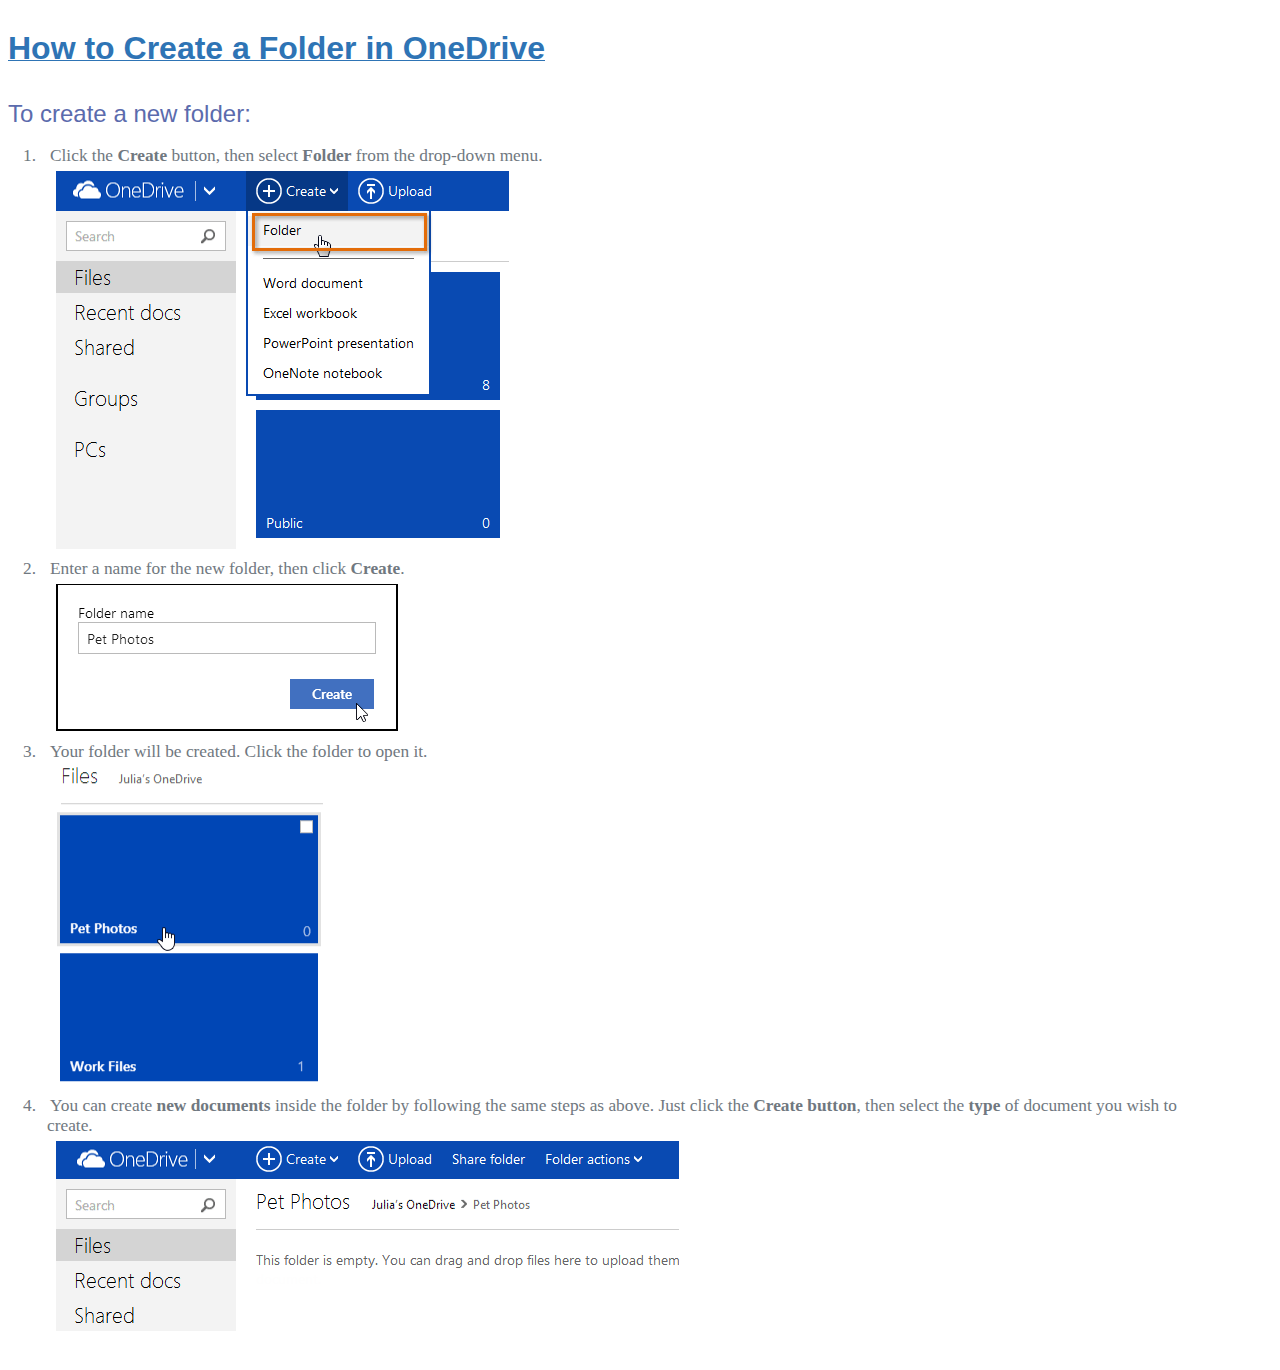
==== MS_Word/create_folder_onedrive.htm @ 48b25e44 "Added instructions and reorganized files" ====
<html xmlns:v="urn:schemas-microsoft-com:vml"
xmlns:o="urn:schemas-microsoft-com:office:office"
xmlns:w="urn:schemas-microsoft-com:office:word"
xmlns:m="http://schemas.microsoft.com/office/2004/12/omml"
xmlns="http://www.w3.org/TR/REC-html40">

<head>
<meta http-equiv=Content-Type content="text/html; charset=windows-1252">
<meta name=ProgId content=Word.Document>
<meta name=Generator content="Microsoft Word 15">
<meta name=Originator content="Microsoft Word 15">
<link rel=File-List href="create_folder_onedrive_files/filelist.xml">
<link rel=Edit-Time-Data href="create_folder_onedrive_files/editdata.mso">
<!--[if !mso]>
<style>
v\:* {behavior:url(#default#VML);}
o\:* {behavior:url(#default#VML);}
w\:* {behavior:url(#default#VML);}
.shape {behavior:url(#default#VML);}
</style>
<![endif]--><!--[if gte mso 9]><xml>
 <o:DocumentProperties>
  <o:Author>MURRAY, EDWARD</o:Author>
  <o:Template>Normal</o:Template>
  <o:LastAuthor>MURRAY, EDWARD</o:LastAuthor>
  <o:Revision>2</o:Revision>
  <o:TotalTime>2</o:TotalTime>
  <o:Created>2016-10-11T13:17:00Z</o:Created>
  <o:LastSaved>2016-10-11T13:17:00Z</o:LastSaved>
  <o:Pages>2</o:Pages>
  <o:Words>61</o:Words>
  <o:Characters>354</o:Characters>
  <o:Lines>2</o:Lines>
  <o:Paragraphs>1</o:Paragraphs>
  <o:CharactersWithSpaces>414</o:CharactersWithSpaces>
  <o:Version>16.00</o:Version>
 </o:DocumentProperties>
 <o:OfficeDocumentSettings>
  <o:AllowPNG/>
 </o:OfficeDocumentSettings>
</xml><![endif]-->
<link rel=themeData href="create_folder_onedrive_files/themedata.thmx">
<link rel=colorSchemeMapping
href="create_folder_onedrive_files/colorschememapping.xml">
<!--[if gte mso 9]><xml>
 <w:WordDocument>
  <w:View>Print</w:View>
  <w:SpellingState>Clean</w:SpellingState>
  <w:GrammarState>Clean</w:GrammarState>
  <w:TrackMoves>false</w:TrackMoves>
  <w:TrackFormatting/>
  <w:PunctuationKerning/>
  <w:ValidateAgainstSchemas/>
  <w:SaveIfXMLInvalid>false</w:SaveIfXMLInvalid>
  <w:IgnoreMixedContent>false</w:IgnoreMixedContent>
  <w:AlwaysShowPlaceholderText>false</w:AlwaysShowPlaceholderText>
  <w:DoNotPromoteQF/>
  <w:LidThemeOther>EN-US</w:LidThemeOther>
  <w:LidThemeAsian>X-NONE</w:LidThemeAsian>
  <w:LidThemeComplexScript>X-NONE</w:LidThemeComplexScript>
  <w:Compatibility>
   <w:BreakWrappedTables/>
   <w:SnapToGridInCell/>
   <w:WrapTextWithPunct/>
   <w:UseAsianBreakRules/>
   <w:DontGrowAutofit/>
   <w:SplitPgBreakAndParaMark/>
   <w:EnableOpenTypeKerning/>
   <w:DontFlipMirrorIndents/>
   <w:OverrideTableStyleHps/>
  </w:Compatibility>
  <w:BrowserLevel>MicrosoftInternetExplorer4</w:BrowserLevel>
  <m:mathPr>
   <m:mathFont m:val="Cambria Math"/>
   <m:brkBin m:val="before"/>
   <m:brkBinSub m:val="&#45;-"/>
   <m:smallFrac m:val="off"/>
   <m:dispDef/>
   <m:lMargin m:val="0"/>
   <m:rMargin m:val="0"/>
   <m:defJc m:val="centerGroup"/>
   <m:wrapIndent m:val="1440"/>
   <m:intLim m:val="subSup"/>
   <m:naryLim m:val="undOvr"/>
  </m:mathPr></w:WordDocument>
</xml><![endif]--><!--[if gte mso 9]><xml>
 <w:LatentStyles DefLockedState="false" DefUnhideWhenUsed="false"
  DefSemiHidden="false" DefQFormat="false" DefPriority="99"
  LatentStyleCount="373">
  <w:LsdException Locked="false" Priority="0" QFormat="true" Name="Normal"/>
  <w:LsdException Locked="false" Priority="9" QFormat="true" Name="heading 1"/>
  <w:LsdException Locked="false" Priority="9" SemiHidden="true"
   UnhideWhenUsed="true" QFormat="true" Name="heading 2"/>
  <w:LsdException Locked="false" Priority="9" SemiHidden="true"
   UnhideWhenUsed="true" QFormat="true" Name="heading 3"/>
  <w:LsdException Locked="false" Priority="9" SemiHidden="true"
   UnhideWhenUsed="true" QFormat="true" Name="heading 4"/>
  <w:LsdException Locked="false" Priority="9" SemiHidden="true"
   UnhideWhenUsed="true" QFormat="true" Name="heading 5"/>
  <w:LsdException Locked="false" Priority="9" SemiHidden="true"
   UnhideWhenUsed="true" QFormat="true" Name="heading 6"/>
  <w:LsdException Locked="false" Priority="9" SemiHidden="true"
   UnhideWhenUsed="true" QFormat="true" Name="heading 7"/>
  <w:LsdException Locked="false" Priority="9" SemiHidden="true"
   UnhideWhenUsed="true" QFormat="true" Name="heading 8"/>
  <w:LsdException Locked="false" Priority="9" SemiHidden="true"
   UnhideWhenUsed="true" QFormat="true" Name="heading 9"/>
  <w:LsdException Locked="false" SemiHidden="true" UnhideWhenUsed="true"
   Name="index 1"/>
  <w:LsdException Locked="false" SemiHidden="true" UnhideWhenUsed="true"
   Name="index 2"/>
  <w:LsdException Locked="false" SemiHidden="true" UnhideWhenUsed="true"
   Name="index 3"/>
  <w:LsdException Locked="false" SemiHidden="true" UnhideWhenUsed="true"
   Name="index 4"/>
  <w:LsdException Locked="false" SemiHidden="true" UnhideWhenUsed="true"
   Name="index 5"/>
  <w:LsdException Locked="false" SemiHidden="true" UnhideWhenUsed="true"
   Name="index 6"/>
  <w:LsdException Locked="false" SemiHidden="true" UnhideWhenUsed="true"
   Name="index 7"/>
  <w:LsdException Locked="false" SemiHidden="true" UnhideWhenUsed="true"
   Name="index 8"/>
  <w:LsdException Locked="false" SemiHidden="true" UnhideWhenUsed="true"
   Name="index 9"/>
  <w:LsdException Locked="false" Priority="39" SemiHidden="true"
   UnhideWhenUsed="true" Name="toc 1"/>
  <w:LsdException Locked="false" Priority="39" SemiHidden="true"
   UnhideWhenUsed="true" Name="toc 2"/>
  <w:LsdException Locked="false" Priority="39" SemiHidden="true"
   UnhideWhenUsed="true" Name="toc 3"/>
  <w:LsdException Locked="false" Priority="39" SemiHidden="true"
   UnhideWhenUsed="true" Name="toc 4"/>
  <w:LsdException Locked="false" Priority="39" SemiHidden="true"
   UnhideWhenUsed="true" Name="toc 5"/>
  <w:LsdException Locked="false" Priority="39" SemiHidden="true"
   UnhideWhenUsed="true" Name="toc 6"/>
  <w:LsdException Locked="false" Priority="39" SemiHidden="true"
   UnhideWhenUsed="true" Name="toc 7"/>
  <w:LsdException Locked="false" Priority="39" SemiHidden="true"
   UnhideWhenUsed="true" Name="toc 8"/>
  <w:LsdException Locked="false" Priority="39" SemiHidden="true"
   UnhideWhenUsed="true" Name="toc 9"/>
  <w:LsdException Locked="false" SemiHidden="true" UnhideWhenUsed="true"
   Name="Normal Indent"/>
  <w:LsdException Locked="false" SemiHidden="true" UnhideWhenUsed="true"
   Name="footnote text"/>
  <w:LsdException Locked="false" SemiHidden="true" UnhideWhenUsed="true"
   Name="annotation text"/>
  <w:LsdException Locked="false" SemiHidden="true" UnhideWhenUsed="true"
   Name="header"/>
  <w:LsdException Locked="false" SemiHidden="true" UnhideWhenUsed="true"
   Name="footer"/>
  <w:LsdException Locked="false" SemiHidden="true" UnhideWhenUsed="true"
   Name="index heading"/>
  <w:LsdException Locked="false" Priority="35" SemiHidden="true"
   UnhideWhenUsed="true" QFormat="true" Name="caption"/>
  <w:LsdException Locked="false" SemiHidden="true" UnhideWhenUsed="true"
   Name="table of figures"/>
  <w:LsdException Locked="false" SemiHidden="true" UnhideWhenUsed="true"
   Name="envelope address"/>
  <w:LsdException Locked="false" SemiHidden="true" UnhideWhenUsed="true"
   Name="envelope return"/>
  <w:LsdException Locked="false" SemiHidden="true" UnhideWhenUsed="true"
   Name="footnote reference"/>
  <w:LsdException Locked="false" SemiHidden="true" UnhideWhenUsed="true"
   Name="annotation reference"/>
  <w:LsdException Locked="false" SemiHidden="true" UnhideWhenUsed="true"
   Name="line number"/>
  <w:LsdException Locked="false" SemiHidden="true" UnhideWhenUsed="true"
   Name="page number"/>
  <w:LsdException Locked="false" SemiHidden="true" UnhideWhenUsed="true"
   Name="endnote reference"/>
  <w:LsdException Locked="false" SemiHidden="true" UnhideWhenUsed="true"
   Name="endnote text"/>
  <w:LsdException Locked="false" SemiHidden="true" UnhideWhenUsed="true"
   Name="table of authorities"/>
  <w:LsdException Locked="false" SemiHidden="true" UnhideWhenUsed="true"
   Name="macro"/>
  <w:LsdException Locked="false" SemiHidden="true" UnhideWhenUsed="true"
   Name="toa heading"/>
  <w:LsdException Locked="false" SemiHidden="true" UnhideWhenUsed="true"
   Name="List"/>
  <w:LsdException Locked="false" SemiHidden="true" UnhideWhenUsed="true"
   Name="List Bullet"/>
  <w:LsdException Locked="false" SemiHidden="true" UnhideWhenUsed="true"
   Name="List Number"/>
  <w:LsdException Locked="false" SemiHidden="true" UnhideWhenUsed="true"
   Name="List 2"/>
  <w:LsdException Locked="false" SemiHidden="true" UnhideWhenUsed="true"
   Name="List 3"/>
  <w:LsdException Locked="false" SemiHidden="true" UnhideWhenUsed="true"
   Name="List 4"/>
  <w:LsdException Locked="false" SemiHidden="true" UnhideWhenUsed="true"
   Name="List 5"/>
  <w:LsdException Locked="false" SemiHidden="true" UnhideWhenUsed="true"
   Name="List Bullet 2"/>
  <w:LsdException Locked="false" SemiHidden="true" UnhideWhenUsed="true"
   Name="List Bullet 3"/>
  <w:LsdException Locked="false" SemiHidden="true" UnhideWhenUsed="true"
   Name="List Bullet 4"/>
  <w:LsdException Locked="false" SemiHidden="true" UnhideWhenUsed="true"
   Name="List Bullet 5"/>
  <w:LsdException Locked="false" SemiHidden="true" UnhideWhenUsed="true"
   Name="List Number 2"/>
  <w:LsdException Locked="false" SemiHidden="true" UnhideWhenUsed="true"
   Name="List Number 3"/>
  <w:LsdException Locked="false" SemiHidden="true" UnhideWhenUsed="true"
   Name="List Number 4"/>
  <w:LsdException Locked="false" SemiHidden="true" UnhideWhenUsed="true"
   Name="List Number 5"/>
  <w:LsdException Locked="false" Priority="10" QFormat="true" Name="Title"/>
  <w:LsdException Locked="false" SemiHidden="true" UnhideWhenUsed="true"
   Name="Closing"/>
  <w:LsdException Locked="false" SemiHidden="true" UnhideWhenUsed="true"
   Name="Signature"/>
  <w:LsdException Locked="false" Priority="1" SemiHidden="true"
   UnhideWhenUsed="true" Name="Default Paragraph Font"/>
  <w:LsdException Locked="false" SemiHidden="true" UnhideWhenUsed="true"
   Name="Body Text"/>
  <w:LsdException Locked="false" SemiHidden="true" UnhideWhenUsed="true"
   Name="Body Text Indent"/>
  <w:LsdException Locked="false" SemiHidden="true" UnhideWhenUsed="true"
   Name="List Continue"/>
  <w:LsdException Locked="false" SemiHidden="true" UnhideWhenUsed="true"
   Name="List Continue 2"/>
  <w:LsdException Locked="false" SemiHidden="true" UnhideWhenUsed="true"
   Name="List Continue 3"/>
  <w:LsdException Locked="false" SemiHidden="true" UnhideWhenUsed="true"
   Name="List Continue 4"/>
  <w:LsdException Locked="false" SemiHidden="true" UnhideWhenUsed="true"
   Name="List Continue 5"/>
  <w:LsdException Locked="false" SemiHidden="true" UnhideWhenUsed="true"
   Name="Message Header"/>
  <w:LsdException Locked="false" Priority="11" QFormat="true" Name="Subtitle"/>
  <w:LsdException Locked="false" SemiHidden="true" UnhideWhenUsed="true"
   Name="Salutation"/>
  <w:LsdException Locked="false" SemiHidden="true" UnhideWhenUsed="true"
   Name="Date"/>
  <w:LsdException Locked="false" SemiHidden="true" UnhideWhenUsed="true"
   Name="Body Text First Indent"/>
  <w:LsdException Locked="false" SemiHidden="true" UnhideWhenUsed="true"
   Name="Body Text First Indent 2"/>
  <w:LsdException Locked="false" SemiHidden="true" UnhideWhenUsed="true"
   Name="Note Heading"/>
  <w:LsdException Locked="false" SemiHidden="true" UnhideWhenUsed="true"
   Name="Body Text 2"/>
  <w:LsdException Locked="false" SemiHidden="true" UnhideWhenUsed="true"
   Name="Body Text 3"/>
  <w:LsdException Locked="false" SemiHidden="true" UnhideWhenUsed="true"
   Name="Body Text Indent 2"/>
  <w:LsdException Locked="false" SemiHidden="true" UnhideWhenUsed="true"
   Name="Body Text Indent 3"/>
  <w:LsdException Locked="false" SemiHidden="true" UnhideWhenUsed="true"
   Name="Block Text"/>
  <w:LsdException Locked="false" SemiHidden="true" UnhideWhenUsed="true"
   Name="Hyperlink"/>
  <w:LsdException Locked="false" SemiHidden="true" UnhideWhenUsed="true"
   Name="FollowedHyperlink"/>
  <w:LsdException Locked="false" Priority="22" QFormat="true" Name="Strong"/>
  <w:LsdException Locked="false" Priority="20" QFormat="true" Name="Emphasis"/>
  <w:LsdException Locked="false" SemiHidden="true" UnhideWhenUsed="true"
   Name="Document Map"/>
  <w:LsdException Locked="false" SemiHidden="true" UnhideWhenUsed="true"
   Name="Plain Text"/>
  <w:LsdException Locked="false" SemiHidden="true" UnhideWhenUsed="true"
   Name="E-mail Signature"/>
  <w:LsdException Locked="false" SemiHidden="true" UnhideWhenUsed="true"
   Name="HTML Top of Form"/>
  <w:LsdException Locked="false" SemiHidden="true" UnhideWhenUsed="true"
   Name="HTML Bottom of Form"/>
  <w:LsdException Locked="false" SemiHidden="true" UnhideWhenUsed="true"
   Name="Normal (Web)"/>
  <w:LsdException Locked="false" SemiHidden="true" UnhideWhenUsed="true"
   Name="HTML Acronym"/>
  <w:LsdException Locked="false" SemiHidden="true" UnhideWhenUsed="true"
   Name="HTML Address"/>
  <w:LsdException Locked="false" SemiHidden="true" UnhideWhenUsed="true"
   Name="HTML Cite"/>
  <w:LsdException Locked="false" SemiHidden="true" UnhideWhenUsed="true"
   Name="HTML Code"/>
  <w:LsdException Locked="false" SemiHidden="true" UnhideWhenUsed="true"
   Name="HTML Definition"/>
  <w:LsdException Locked="false" SemiHidden="true" UnhideWhenUsed="true"
   Name="HTML Keyboard"/>
  <w:LsdException Locked="false" SemiHidden="true" UnhideWhenUsed="true"
   Name="HTML Preformatted"/>
  <w:LsdException Locked="false" SemiHidden="true" UnhideWhenUsed="true"
   Name="HTML Sample"/>
  <w:LsdException Locked="false" SemiHidden="true" UnhideWhenUsed="true"
   Name="HTML Typewriter"/>
  <w:LsdException Locked="false" SemiHidden="true" UnhideWhenUsed="true"
   Name="HTML Variable"/>
  <w:LsdException Locked="false" SemiHidden="true" UnhideWhenUsed="true"
   Name="Normal Table"/>
  <w:LsdException Locked="false" SemiHidden="true" UnhideWhenUsed="true"
   Name="annotation subject"/>
  <w:LsdException Locked="false" SemiHidden="true" UnhideWhenUsed="true"
   Name="No List"/>
  <w:LsdException Locked="false" SemiHidden="true" UnhideWhenUsed="true"
   Name="Outline List 1"/>
  <w:LsdException Locked="false" SemiHidden="true" UnhideWhenUsed="true"
   Name="Outline List 2"/>
  <w:LsdException Locked="false" SemiHidden="true" UnhideWhenUsed="true"
   Name="Outline List 3"/>
  <w:LsdException Locked="false" SemiHidden="true" UnhideWhenUsed="true"
   Name="Table Simple 1"/>
  <w:LsdException Locked="false" SemiHidden="true" UnhideWhenUsed="true"
   Name="Table Simple 2"/>
  <w:LsdException Locked="false" SemiHidden="true" UnhideWhenUsed="true"
   Name="Table Simple 3"/>
  <w:LsdException Locked="false" SemiHidden="true" UnhideWhenUsed="true"
   Name="Table Classic 1"/>
  <w:LsdException Locked="false" SemiHidden="true" UnhideWhenUsed="true"
   Name="Table Classic 2"/>
  <w:LsdException Locked="false" SemiHidden="true" UnhideWhenUsed="true"
   Name="Table Classic 3"/>
  <w:LsdException Locked="false" SemiHidden="true" UnhideWhenUsed="true"
   Name="Table Classic 4"/>
  <w:LsdException Locked="false" SemiHidden="true" UnhideWhenUsed="true"
   Name="Table Colorful 1"/>
  <w:LsdException Locked="false" SemiHidden="true" UnhideWhenUsed="true"
   Name="Table Colorful 2"/>
  <w:LsdException Locked="false" SemiHidden="true" UnhideWhenUsed="true"
   Name="Table Colorful 3"/>
  <w:LsdException Locked="false" SemiHidden="true" UnhideWhenUsed="true"
   Name="Table Columns 1"/>
  <w:LsdException Locked="false" SemiHidden="true" UnhideWhenUsed="true"
   Name="Table Columns 2"/>
  <w:LsdException Locked="false" SemiHidden="true" UnhideWhenUsed="true"
   Name="Table Columns 3"/>
  <w:LsdException Locked="false" SemiHidden="true" UnhideWhenUsed="true"
   Name="Table Columns 4"/>
  <w:LsdException Locked="false" SemiHidden="true" UnhideWhenUsed="true"
   Name="Table Columns 5"/>
  <w:LsdException Locked="false" SemiHidden="true" UnhideWhenUsed="true"
   Name="Table Grid 1"/>
  <w:LsdException Locked="false" SemiHidden="true" UnhideWhenUsed="true"
   Name="Table Grid 2"/>
  <w:LsdException Locked="false" SemiHidden="true" UnhideWhenUsed="true"
   Name="Table Grid 3"/>
  <w:LsdException Locked="false" SemiHidden="true" UnhideWhenUsed="true"
   Name="Table Grid 4"/>
  <w:LsdException Locked="false" SemiHidden="true" UnhideWhenUsed="true"
   Name="Table Grid 5"/>
  <w:LsdException Locked="false" SemiHidden="true" UnhideWhenUsed="true"
   Name="Table Grid 6"/>
  <w:LsdException Locked="false" SemiHidden="true" UnhideWhenUsed="true"
   Name="Table Grid 7"/>
  <w:LsdException Locked="false" SemiHidden="true" UnhideWhenUsed="true"
   Name="Table Grid 8"/>
  <w:LsdException Locked="false" SemiHidden="true" UnhideWhenUsed="true"
   Name="Table List 1"/>
  <w:LsdException Locked="false" SemiHidden="true" UnhideWhenUsed="true"
   Name="Table List 2"/>
  <w:LsdException Locked="false" SemiHidden="true" UnhideWhenUsed="true"
   Name="Table List 3"/>
  <w:LsdException Locked="false" SemiHidden="true" UnhideWhenUsed="true"
   Name="Table List 4"/>
  <w:LsdException Locked="false" SemiHidden="true" UnhideWhenUsed="true"
   Name="Table List 5"/>
  <w:LsdException Locked="false" SemiHidden="true" UnhideWhenUsed="true"
   Name="Table List 6"/>
  <w:LsdException Locked="false" SemiHidden="true" UnhideWhenUsed="true"
   Name="Table List 7"/>
  <w:LsdException Locked="false" SemiHidden="true" UnhideWhenUsed="true"
   Name="Table List 8"/>
  <w:LsdException Locked="false" SemiHidden="true" UnhideWhenUsed="true"
   Name="Table 3D effects 1"/>
  <w:LsdException Locked="false" SemiHidden="true" UnhideWhenUsed="true"
   Name="Table 3D effects 2"/>
  <w:LsdException Locked="false" SemiHidden="true" UnhideWhenUsed="true"
   Name="Table 3D effects 3"/>
  <w:LsdException Locked="false" SemiHidden="true" UnhideWhenUsed="true"
   Name="Table Contemporary"/>
  <w:LsdException Locked="false" SemiHidden="true" UnhideWhenUsed="true"
   Name="Table Elegant"/>
  <w:LsdException Locked="false" SemiHidden="true" UnhideWhenUsed="true"
   Name="Table Professional"/>
  <w:LsdException Locked="false" SemiHidden="true" UnhideWhenUsed="true"
   Name="Table Subtle 1"/>
  <w:LsdException Locked="false" SemiHidden="true" UnhideWhenUsed="true"
   Name="Table Subtle 2"/>
  <w:LsdException Locked="false" SemiHidden="true" UnhideWhenUsed="true"
   Name="Table Web 1"/>
  <w:LsdException Locked="false" SemiHidden="true" UnhideWhenUsed="true"
   Name="Table Web 2"/>
  <w:LsdException Locked="false" SemiHidden="true" UnhideWhenUsed="true"
   Name="Table Web 3"/>
  <w:LsdException Locked="false" SemiHidden="true" UnhideWhenUsed="true"
   Name="Balloon Text"/>
  <w:LsdException Locked="false" Priority="39" SemiHidden="true"
   UnhideWhenUsed="true" Name="Table Grid"/>
  <w:LsdException Locked="false" SemiHidden="true" UnhideWhenUsed="true"
   Name="Table Theme"/>
  <w:LsdException Locked="false" SemiHidden="true" Name="Placeholder Text"/>
  <w:LsdException Locked="false" Priority="1" QFormat="true" Name="No Spacing"/>
  <w:LsdException Locked="false" Priority="60" Name="Light Shading"/>
  <w:LsdException Locked="false" Priority="61" Name="Light List"/>
  <w:LsdException Locked="false" Priority="62" Name="Light Grid"/>
  <w:LsdException Locked="false" Priority="63" Name="Medium Shading 1"/>
  <w:LsdException Locked="false" Priority="64" Name="Medium Shading 2"/>
  <w:LsdException Locked="false" Priority="65" Name="Medium List 1"/>
  <w:LsdException Locked="false" Priority="66" Name="Medium List 2"/>
  <w:LsdException Locked="false" Priority="67" Name="Medium Grid 1"/>
  <w:LsdException Locked="false" Priority="68" Name="Medium Grid 2"/>
  <w:LsdException Locked="false" Priority="69" Name="Medium Grid 3"/>
  <w:LsdException Locked="false" Priority="70" Name="Dark List"/>
  <w:LsdException Locked="false" Priority="71" Name="Colorful Shading"/>
  <w:LsdException Locked="false" Priority="72" Name="Colorful List"/>
  <w:LsdException Locked="false" Priority="73" Name="Colorful Grid"/>
  <w:LsdException Locked="false" Priority="60" Name="Light Shading Accent 1"/>
  <w:LsdException Locked="false" Priority="61" Name="Light List Accent 1"/>
  <w:LsdException Locked="false" Priority="62" Name="Light Grid Accent 1"/>
  <w:LsdException Locked="false" Priority="63" Name="Medium Shading 1 Accent 1"/>
  <w:LsdException Locked="false" Priority="64" Name="Medium Shading 2 Accent 1"/>
  <w:LsdException Locked="false" Priority="65" Name="Medium List 1 Accent 1"/>
  <w:LsdException Locked="false" SemiHidden="true" Name="Revision"/>
  <w:LsdException Locked="false" Priority="34" QFormat="true"
   Name="List Paragraph"/>
  <w:LsdException Locked="false" Priority="29" QFormat="true" Name="Quote"/>
  <w:LsdException Locked="false" Priority="30" QFormat="true"
   Name="Intense Quote"/>
  <w:LsdException Locked="false" Priority="66" Name="Medium List 2 Accent 1"/>
  <w:LsdException Locked="false" Priority="67" Name="Medium Grid 1 Accent 1"/>
  <w:LsdException Locked="false" Priority="68" Name="Medium Grid 2 Accent 1"/>
  <w:LsdException Locked="false" Priority="69" Name="Medium Grid 3 Accent 1"/>
  <w:LsdException Locked="false" Priority="70" Name="Dark List Accent 1"/>
  <w:LsdException Locked="false" Priority="71" Name="Colorful Shading Accent 1"/>
  <w:LsdException Locked="false" Priority="72" Name="Colorful List Accent 1"/>
  <w:LsdException Locked="false" Priority="73" Name="Colorful Grid Accent 1"/>
  <w:LsdException Locked="false" Priority="60" Name="Light Shading Accent 2"/>
  <w:LsdException Locked="false" Priority="61" Name="Light List Accent 2"/>
  <w:LsdException Locked="false" Priority="62" Name="Light Grid Accent 2"/>
  <w:LsdException Locked="false" Priority="63" Name="Medium Shading 1 Accent 2"/>
  <w:LsdException Locked="false" Priority="64" Name="Medium Shading 2 Accent 2"/>
  <w:LsdException Locked="false" Priority="65" Name="Medium List 1 Accent 2"/>
  <w:LsdException Locked="false" Priority="66" Name="Medium List 2 Accent 2"/>
  <w:LsdException Locked="false" Priority="67" Name="Medium Grid 1 Accent 2"/>
  <w:LsdException Locked="false" Priority="68" Name="Medium Grid 2 Accent 2"/>
  <w:LsdException Locked="false" Priority="69" Name="Medium Grid 3 Accent 2"/>
  <w:LsdException Locked="false" Priority="70" Name="Dark List Accent 2"/>
  <w:LsdException Locked="false" Priority="71" Name="Colorful Shading Accent 2"/>
  <w:LsdException Locked="false" Priority="72" Name="Colorful List Accent 2"/>
  <w:LsdException Locked="false" Priority="73" Name="Colorful Grid Accent 2"/>
  <w:LsdException Locked="false" Priority="60" Name="Light Shading Accent 3"/>
  <w:LsdException Locked="false" Priority="61" Name="Light List Accent 3"/>
  <w:LsdException Locked="false" Priority="62" Name="Light Grid Accent 3"/>
  <w:LsdException Locked="false" Priority="63" Name="Medium Shading 1 Accent 3"/>
  <w:LsdException Locked="false" Priority="64" Name="Medium Shading 2 Accent 3"/>
  <w:LsdException Locked="false" Priority="65" Name="Medium List 1 Accent 3"/>
  <w:LsdException Locked="false" Priority="66" Name="Medium List 2 Accent 3"/>
  <w:LsdException Locked="false" Priority="67" Name="Medium Grid 1 Accent 3"/>
  <w:LsdException Locked="false" Priority="68" Name="Medium Grid 2 Accent 3"/>
  <w:LsdException Locked="false" Priority="69" Name="Medium Grid 3 Accent 3"/>
  <w:LsdException Locked="false" Priority="70" Name="Dark List Accent 3"/>
  <w:LsdException Locked="false" Priority="71" Name="Colorful Shading Accent 3"/>
  <w:LsdException Locked="false" Priority="72" Name="Colorful List Accent 3"/>
  <w:LsdException Locked="false" Priority="73" Name="Colorful Grid Accent 3"/>
  <w:LsdException Locked="false" Priority="60" Name="Light Shading Accent 4"/>
  <w:LsdException Locked="false" Priority="61" Name="Light List Accent 4"/>
  <w:LsdException Locked="false" Priority="62" Name="Light Grid Accent 4"/>
  <w:LsdException Locked="false" Priority="63" Name="Medium Shading 1 Accent 4"/>
  <w:LsdException Locked="false" Priority="64" Name="Medium Shading 2 Accent 4"/>
  <w:LsdException Locked="false" Priority="65" Name="Medium List 1 Accent 4"/>
  <w:LsdException Locked="false" Priority="66" Name="Medium List 2 Accent 4"/>
  <w:LsdException Locked="false" Priority="67" Name="Medium Grid 1 Accent 4"/>
  <w:LsdException Locked="false" Priority="68" Name="Medium Grid 2 Accent 4"/>
  <w:LsdException Locked="false" Priority="69" Name="Medium Grid 3 Accent 4"/>
  <w:LsdException Locked="false" Priority="70" Name="Dark List Accent 4"/>
  <w:LsdException Locked="false" Priority="71" Name="Colorful Shading Accent 4"/>
  <w:LsdException Locked="false" Priority="72" Name="Colorful List Accent 4"/>
  <w:LsdException Locked="false" Priority="73" Name="Colorful Grid Accent 4"/>
  <w:LsdException Locked="false" Priority="60" Name="Light Shading Accent 5"/>
  <w:LsdException Locked="false" Priority="61" Name="Light List Accent 5"/>
  <w:LsdException Locked="false" Priority="62" Name="Light Grid Accent 5"/>
  <w:LsdException Locked="false" Priority="63" Name="Medium Shading 1 Accent 5"/>
  <w:LsdException Locked="false" Priority="64" Name="Medium Shading 2 Accent 5"/>
  <w:LsdException Locked="false" Priority="65" Name="Medium List 1 Accent 5"/>
  <w:LsdException Locked="false" Priority="66" Name="Medium List 2 Accent 5"/>
  <w:LsdException Locked="false" Priority="67" Name="Medium Grid 1 Accent 5"/>
  <w:LsdException Locked="false" Priority="68" Name="Medium Grid 2 Accent 5"/>
  <w:LsdException Locked="false" Priority="69" Name="Medium Grid 3 Accent 5"/>
  <w:LsdException Locked="false" Priority="70" Name="Dark List Accent 5"/>
  <w:LsdException Locked="false" Priority="71" Name="Colorful Shading Accent 5"/>
  <w:LsdException Locked="false" Priority="72" Name="Colorful List Accent 5"/>
  <w:LsdException Locked="false" Priority="73" Name="Colorful Grid Accent 5"/>
  <w:LsdException Locked="false" Priority="60" Name="Light Shading Accent 6"/>
  <w:LsdException Locked="false" Priority="61" Name="Light List Accent 6"/>
  <w:LsdException Locked="false" Priority="62" Name="Light Grid Accent 6"/>
  <w:LsdException Locked="false" Priority="63" Name="Medium Shading 1 Accent 6"/>
  <w:LsdException Locked="false" Priority="64" Name="Medium Shading 2 Accent 6"/>
  <w:LsdException Locked="false" Priority="65" Name="Medium List 1 Accent 6"/>
  <w:LsdException Locked="false" Priority="66" Name="Medium List 2 Accent 6"/>
  <w:LsdException Locked="false" Priority="67" Name="Medium Grid 1 Accent 6"/>
  <w:LsdException Locked="false" Priority="68" Name="Medium Grid 2 Accent 6"/>
  <w:LsdException Locked="false" Priority="69" Name="Medium Grid 3 Accent 6"/>
  <w:LsdException Locked="false" Priority="70" Name="Dark List Accent 6"/>
  <w:LsdException Locked="false" Priority="71" Name="Colorful Shading Accent 6"/>
  <w:LsdException Locked="false" Priority="72" Name="Colorful List Accent 6"/>
  <w:LsdException Locked="false" Priority="73" Name="Colorful Grid Accent 6"/>
  <w:LsdException Locked="false" Priority="19" QFormat="true"
   Name="Subtle Emphasis"/>
  <w:LsdException Locked="false" Priority="21" QFormat="true"
   Name="Intense Emphasis"/>
  <w:LsdException Locked="false" Priority="31" QFormat="true"
   Name="Subtle Reference"/>
  <w:LsdException Locked="false" Priority="32" QFormat="true"
   Name="Intense Reference"/>
  <w:LsdException Locked="false" Priority="33" QFormat="true" Name="Book Title"/>
  <w:LsdException Locked="false" Priority="37" SemiHidden="true"
   UnhideWhenUsed="true" Name="Bibliography"/>
  <w:LsdException Locked="false" Priority="39" SemiHidden="true"
   UnhideWhenUsed="true" QFormat="true" Name="TOC Heading"/>
  <w:LsdException Locked="false" Priority="41" Name="Plain Table 1"/>
  <w:LsdException Locked="false" Priority="42" Name="Plain Table 2"/>
  <w:LsdException Locked="false" Priority="43" Name="Plain Table 3"/>
  <w:LsdException Locked="false" Priority="44" Name="Plain Table 4"/>
  <w:LsdException Locked="false" Priority="45" Name="Plain Table 5"/>
  <w:LsdException Locked="false" Priority="40" Name="Grid Table Light"/>
  <w:LsdException Locked="false" Priority="46" Name="Grid Table 1 Light"/>
  <w:LsdException Locked="false" Priority="47" Name="Grid Table 2"/>
  <w:LsdException Locked="false" Priority="48" Name="Grid Table 3"/>
  <w:LsdException Locked="false" Priority="49" Name="Grid Table 4"/>
  <w:LsdException Locked="false" Priority="50" Name="Grid Table 5 Dark"/>
  <w:LsdException Locked="false" Priority="51" Name="Grid Table 6 Colorful"/>
  <w:LsdException Locked="false" Priority="52" Name="Grid Table 7 Colorful"/>
  <w:LsdException Locked="false" Priority="46"
   Name="Grid Table 1 Light Accent 1"/>
  <w:LsdException Locked="false" Priority="47" Name="Grid Table 2 Accent 1"/>
  <w:LsdException Locked="false" Priority="48" Name="Grid Table 3 Accent 1"/>
  <w:LsdException Locked="false" Priority="49" Name="Grid Table 4 Accent 1"/>
  <w:LsdException Locked="false" Priority="50" Name="Grid Table 5 Dark Accent 1"/>
  <w:LsdException Locked="false" Priority="51"
   Name="Grid Table 6 Colorful Accent 1"/>
  <w:LsdException Locked="false" Priority="52"
   Name="Grid Table 7 Colorful Accent 1"/>
  <w:LsdException Locked="false" Priority="46"
   Name="Grid Table 1 Light Accent 2"/>
  <w:LsdException Locked="false" Priority="47" Name="Grid Table 2 Accent 2"/>
  <w:LsdException Locked="false" Priority="48" Name="Grid Table 3 Accent 2"/>
  <w:LsdException Locked="false" Priority="49" Name="Grid Table 4 Accent 2"/>
  <w:LsdException Locked="false" Priority="50" Name="Grid Table 5 Dark Accent 2"/>
  <w:LsdException Locked="false" Priority="51"
   Name="Grid Table 6 Colorful Accent 2"/>
  <w:LsdException Locked="false" Priority="52"
   Name="Grid Table 7 Colorful Accent 2"/>
  <w:LsdException Locked="false" Priority="46"
   Name="Grid Table 1 Light Accent 3"/>
  <w:LsdException Locked="false" Priority="47" Name="Grid Table 2 Accent 3"/>
  <w:LsdException Locked="false" Priority="48" Name="Grid Table 3 Accent 3"/>
  <w:LsdException Locked="false" Priority="49" Name="Grid Table 4 Accent 3"/>
  <w:LsdException Locked="false" Priority="50" Name="Grid Table 5 Dark Accent 3"/>
  <w:LsdException Locked="false" Priority="51"
   Name="Grid Table 6 Colorful Accent 3"/>
  <w:LsdException Locked="false" Priority="52"
   Name="Grid Table 7 Colorful Accent 3"/>
  <w:LsdException Locked="false" Priority="46"
   Name="Grid Table 1 Light Accent 4"/>
  <w:LsdException Locked="false" Priority="47" Name="Grid Table 2 Accent 4"/>
  <w:LsdException Locked="false" Priority="48" Name="Grid Table 3 Accent 4"/>
  <w:LsdException Locked="false" Priority="49" Name="Grid Table 4 Accent 4"/>
  <w:LsdException Locked="false" Priority="50" Name="Grid Table 5 Dark Accent 4"/>
  <w:LsdException Locked="false" Priority="51"
   Name="Grid Table 6 Colorful Accent 4"/>
  <w:LsdException Locked="false" Priority="52"
   Name="Grid Table 7 Colorful Accent 4"/>
  <w:LsdException Locked="false" Priority="46"
   Name="Grid Table 1 Light Accent 5"/>
  <w:LsdException Locked="false" Priority="47" Name="Grid Table 2 Accent 5"/>
  <w:LsdException Locked="false" Priority="48" Name="Grid Table 3 Accent 5"/>
  <w:LsdException Locked="false" Priority="49" Name="Grid Table 4 Accent 5"/>
  <w:LsdException Locked="false" Priority="50" Name="Grid Table 5 Dark Accent 5"/>
  <w:LsdException Locked="false" Priority="51"
   Name="Grid Table 6 Colorful Accent 5"/>
  <w:LsdException Locked="false" Priority="52"
   Name="Grid Table 7 Colorful Accent 5"/>
  <w:LsdException Locked="false" Priority="46"
   Name="Grid Table 1 Light Accent 6"/>
  <w:LsdException Locked="false" Priority="47" Name="Grid Table 2 Accent 6"/>
  <w:LsdException Locked="false" Priority="48" Name="Grid Table 3 Accent 6"/>
  <w:LsdException Locked="false" Priority="49" Name="Grid Table 4 Accent 6"/>
  <w:LsdException Locked="false" Priority="50" Name="Grid Table 5 Dark Accent 6"/>
  <w:LsdException Locked="false" Priority="51"
   Name="Grid Table 6 Colorful Accent 6"/>
  <w:LsdException Locked="false" Priority="52"
   Name="Grid Table 7 Colorful Accent 6"/>
  <w:LsdException Locked="false" Priority="46" Name="List Table 1 Light"/>
  <w:LsdException Locked="false" Priority="47" Name="List Table 2"/>
  <w:LsdException Locked="false" Priority="48" Name="List Table 3"/>
  <w:LsdException Locked="false" Priority="49" Name="List Table 4"/>
  <w:LsdException Locked="false" Priority="50" Name="List Table 5 Dark"/>
  <w:LsdException Locked="false" Priority="51" Name="List Table 6 Colorful"/>
  <w:LsdException Locked="false" Priority="52" Name="List Table 7 Colorful"/>
  <w:LsdException Locked="false" Priority="46"
   Name="List Table 1 Light Accent 1"/>
  <w:LsdException Locked="false" Priority="47" Name="List Table 2 Accent 1"/>
  <w:LsdException Locked="false" Priority="48" Name="List Table 3 Accent 1"/>
  <w:LsdException Locked="false" Priority="49" Name="List Table 4 Accent 1"/>
  <w:LsdException Locked="false" Priority="50" Name="List Table 5 Dark Accent 1"/>
  <w:LsdException Locked="false" Priority="51"
   Name="List Table 6 Colorful Accent 1"/>
  <w:LsdException Locked="false" Priority="52"
   Name="List Table 7 Colorful Accent 1"/>
  <w:LsdException Locked="false" Priority="46"
   Name="List Table 1 Light Accent 2"/>
  <w:LsdException Locked="false" Priority="47" Name="List Table 2 Accent 2"/>
  <w:LsdException Locked="false" Priority="48" Name="List Table 3 Accent 2"/>
  <w:LsdException Locked="false" Priority="49" Name="List Table 4 Accent 2"/>
  <w:LsdException Locked="false" Priority="50" Name="List Table 5 Dark Accent 2"/>
  <w:LsdException Locked="false" Priority="51"
   Name="List Table 6 Colorful Accent 2"/>
  <w:LsdException Locked="false" Priority="52"
   Name="List Table 7 Colorful Accent 2"/>
  <w:LsdException Locked="false" Priority="46"
   Name="List Table 1 Light Accent 3"/>
  <w:LsdException Locked="false" Priority="47" Name="List Table 2 Accent 3"/>
  <w:LsdException Locked="false" Priority="48" Name="List Table 3 Accent 3"/>
  <w:LsdException Locked="false" Priority="49" Name="List Table 4 Accent 3"/>
  <w:LsdException Locked="false" Priority="50" Name="List Table 5 Dark Accent 3"/>
  <w:LsdException Locked="false" Priority="51"
   Name="List Table 6 Colorful Accent 3"/>
  <w:LsdException Locked="false" Priority="52"
   Name="List Table 7 Colorful Accent 3"/>
  <w:LsdException Locked="false" Priority="46"
   Name="List Table 1 Light Accent 4"/>
  <w:LsdException Locked="false" Priority="47" Name="List Table 2 Accent 4"/>
  <w:LsdException Locked="false" Priority="48" Name="List Table 3 Accent 4"/>
  <w:LsdException Locked="false" Priority="49" Name="List Table 4 Accent 4"/>
  <w:LsdException Locked="false" Priority="50" Name="List Table 5 Dark Accent 4"/>
  <w:LsdException Locked="false" Priority="51"
   Name="List Table 6 Colorful Accent 4"/>
  <w:LsdException Locked="false" Priority="52"
   Name="List Table 7 Colorful Accent 4"/>
  <w:LsdException Locked="false" Priority="46"
   Name="List Table 1 Light Accent 5"/>
  <w:LsdException Locked="false" Priority="47" Name="List Table 2 Accent 5"/>
  <w:LsdException Locked="false" Priority="48" Name="List Table 3 Accent 5"/>
  <w:LsdException Locked="false" Priority="49" Name="List Table 4 Accent 5"/>
  <w:LsdException Locked="false" Priority="50" Name="List Table 5 Dark Accent 5"/>
  <w:LsdException Locked="false" Priority="51"
   Name="List Table 6 Colorful Accent 5"/>
  <w:LsdException Locked="false" Priority="52"
   Name="List Table 7 Colorful Accent 5"/>
  <w:LsdException Locked="false" Priority="46"
   Name="List Table 1 Light Accent 6"/>
  <w:LsdException Locked="false" Priority="47" Name="List Table 2 Accent 6"/>
  <w:LsdException Locked="false" Priority="48" Name="List Table 3 Accent 6"/>
  <w:LsdException Locked="false" Priority="49" Name="List Table 4 Accent 6"/>
  <w:LsdException Locked="false" Priority="50" Name="List Table 5 Dark Accent 6"/>
  <w:LsdException Locked="false" Priority="51"
   Name="List Table 6 Colorful Accent 6"/>
  <w:LsdException Locked="false" Priority="52"
   Name="List Table 7 Colorful Accent 6"/>
  <w:LsdException Locked="false" SemiHidden="true" UnhideWhenUsed="true"
   Name="Mention"/>
  <w:LsdException Locked="false" SemiHidden="true" UnhideWhenUsed="true"
   Name="Smart Hyperlink"/>
 </w:LatentStyles>
</xml><![endif]-->
<style>
<!--
 /* Font Definitions */
 @font-face
	{font-family:"Cambria Math";
	panose-1:2 4 5 3 5 4 6 3 2 4;
	mso-font-charset:0;
	mso-generic-font-family:roman;
	mso-font-pitch:variable;
	mso-font-signature:-536870145 1107305727 0 0 415 0;}
@font-face
	{font-family:"Calibri Light";
	panose-1:2 15 3 2 2 2 4 3 2 4;
	mso-font-charset:0;
	mso-generic-font-family:swiss;
	mso-font-pitch:variable;
	mso-font-signature:-1610611985 1073750139 0 0 415 0;}
@font-face
	{font-family:Calibri;
	panose-1:2 15 5 2 2 2 4 3 2 4;
	mso-font-charset:0;
	mso-generic-font-family:swiss;
	mso-font-pitch:variable;
	mso-font-signature:-536870145 1073786111 1 0 415 0;}
@font-face
	{font-family:Tahoma;
	panose-1:2 11 6 4 3 5 4 4 2 4;
	mso-font-charset:0;
	mso-generic-font-family:swiss;
	mso-font-pitch:variable;
	mso-font-signature:-520081665 -1073717157 41 0 66047 0;}
@font-face
	{font-family:inherit;
	panose-1:0 0 0 0 0 0 0 0 0 0;
	mso-font-alt:"Times New Roman";
	mso-font-charset:0;
	mso-generic-font-family:roman;
	mso-font-format:other;
	mso-font-pitch:auto;
	mso-font-signature:0 0 0 0 0 0;}
 /* Style Definitions */
 p.MsoNormal, li.MsoNormal, div.MsoNormal
	{mso-style-unhide:no;
	mso-style-qformat:yes;
	mso-style-parent:"";
	margin-top:0in;
	margin-right:0in;
	margin-bottom:8.0pt;
	margin-left:0in;
	line-height:106%;
	mso-pagination:widow-orphan;
	font-size:11.0pt;
	font-family:"Calibri",sans-serif;
	mso-ascii-font-family:Calibri;
	mso-ascii-theme-font:minor-latin;
	mso-fareast-font-family:Calibri;
	mso-fareast-theme-font:minor-latin;
	mso-hansi-font-family:Calibri;
	mso-hansi-theme-font:minor-latin;
	mso-bidi-font-family:"Times New Roman";
	mso-bidi-theme-font:minor-bidi;}
h1
	{mso-style-priority:9;
	mso-style-unhide:no;
	mso-style-qformat:yes;
	mso-style-link:"Heading 1 Char";
	mso-style-next:Normal;
	margin-top:24.0pt;
	margin-right:0in;
	margin-bottom:0in;
	margin-left:0in;
	margin-bottom:.0001pt;
	line-height:106%;
	mso-pagination:widow-orphan lines-together;
	page-break-after:avoid;
	mso-outline-level:1;
	font-size:14.0pt;
	font-family:"Calibri Light",sans-serif;
	mso-ascii-font-family:"Calibri Light";
	mso-ascii-theme-font:major-latin;
	mso-fareast-font-family:"Times New Roman";
	mso-fareast-theme-font:major-fareast;
	mso-hansi-font-family:"Calibri Light";
	mso-hansi-theme-font:major-latin;
	mso-bidi-font-family:"Times New Roman";
	mso-bidi-theme-font:major-bidi;
	color:#2E74B5;
	mso-themecolor:accent1;
	mso-themeshade:191;
	mso-font-kerning:0pt;}
h2
	{mso-style-noshow:yes;
	mso-style-priority:9;
	mso-style-qformat:yes;
	mso-style-link:"Heading 2 Char";
	mso-style-next:Normal;
	margin-top:10.0pt;
	margin-right:0in;
	margin-bottom:0in;
	margin-left:0in;
	margin-bottom:.0001pt;
	line-height:106%;
	mso-pagination:widow-orphan lines-together;
	page-break-after:avoid;
	mso-outline-level:2;
	font-size:13.0pt;
	font-family:"Calibri Light",sans-serif;
	mso-ascii-font-family:"Calibri Light";
	mso-ascii-theme-font:major-latin;
	mso-fareast-font-family:"Times New Roman";
	mso-fareast-theme-font:major-fareast;
	mso-hansi-font-family:"Calibri Light";
	mso-hansi-theme-font:major-latin;
	mso-bidi-font-family:"Times New Roman";
	mso-bidi-theme-font:major-bidi;
	color:#5B9BD5;
	mso-themecolor:accent1;}
h3
	{mso-style-noshow:yes;
	mso-style-priority:9;
	mso-style-qformat:yes;
	mso-style-link:"Heading 3 Char";
	mso-style-next:Normal;
	margin-top:10.0pt;
	margin-right:0in;
	margin-bottom:0in;
	margin-left:0in;
	margin-bottom:.0001pt;
	line-height:106%;
	mso-pagination:widow-orphan lines-together;
	page-break-after:avoid;
	mso-outline-level:3;
	font-size:11.0pt;
	font-family:"Calibri Light",sans-serif;
	mso-ascii-font-family:"Calibri Light";
	mso-ascii-theme-font:major-latin;
	mso-fareast-font-family:"Times New Roman";
	mso-fareast-theme-font:major-fareast;
	mso-hansi-font-family:"Calibri Light";
	mso-hansi-theme-font:major-latin;
	mso-bidi-font-family:"Times New Roman";
	mso-bidi-theme-font:major-bidi;
	color:#5B9BD5;
	mso-themecolor:accent1;}
h4
	{mso-style-noshow:yes;
	mso-style-priority:9;
	mso-style-qformat:yes;
	mso-style-link:"Heading 4 Char";
	mso-margin-top-alt:auto;
	margin-right:0in;
	mso-margin-bottom-alt:auto;
	margin-left:0in;
	mso-pagination:widow-orphan;
	mso-outline-level:4;
	font-size:12.0pt;
	font-family:"Times New Roman",serif;
	mso-fareast-font-family:"Times New Roman";}
p.MsoAcetate, li.MsoAcetate, div.MsoAcetate
	{mso-style-noshow:yes;
	mso-style-priority:99;
	mso-style-link:"Balloon Text Char";
	margin:0in;
	margin-bottom:.0001pt;
	mso-pagination:widow-orphan;
	font-size:8.0pt;
	font-family:"Tahoma",sans-serif;
	mso-fareast-font-family:Calibri;
	mso-fareast-theme-font:minor-latin;}
span.Heading1Char
	{mso-style-name:"Heading 1 Char";
	mso-style-priority:9;
	mso-style-unhide:no;
	mso-style-locked:yes;
	mso-style-link:"Heading 1";
	mso-ansi-font-size:14.0pt;
	mso-bidi-font-size:14.0pt;
	font-family:"Calibri Light",sans-serif;
	mso-ascii-font-family:"Calibri Light";
	mso-ascii-theme-font:major-latin;
	mso-fareast-font-family:"Times New Roman";
	mso-fareast-theme-font:major-fareast;
	mso-hansi-font-family:"Calibri Light";
	mso-hansi-theme-font:major-latin;
	mso-bidi-font-family:"Times New Roman";
	mso-bidi-theme-font:major-bidi;
	color:#2E74B5;
	mso-themecolor:accent1;
	mso-themeshade:191;
	font-weight:bold;}
span.Heading2Char
	{mso-style-name:"Heading 2 Char";
	mso-style-noshow:yes;
	mso-style-priority:9;
	mso-style-unhide:no;
	mso-style-locked:yes;
	mso-style-link:"Heading 2";
	mso-ansi-font-size:13.0pt;
	mso-bidi-font-size:13.0pt;
	font-family:"Calibri Light",sans-serif;
	mso-ascii-font-family:"Calibri Light";
	mso-ascii-theme-font:major-latin;
	mso-fareast-font-family:"Times New Roman";
	mso-fareast-theme-font:major-fareast;
	mso-hansi-font-family:"Calibri Light";
	mso-hansi-theme-font:major-latin;
	mso-bidi-font-family:"Times New Roman";
	mso-bidi-theme-font:major-bidi;
	color:#5B9BD5;
	mso-themecolor:accent1;
	font-weight:bold;}
span.Heading3Char
	{mso-style-name:"Heading 3 Char";
	mso-style-noshow:yes;
	mso-style-priority:9;
	mso-style-unhide:no;
	mso-style-locked:yes;
	mso-style-link:"Heading 3";
	font-family:"Calibri Light",sans-serif;
	mso-ascii-font-family:"Calibri Light";
	mso-ascii-theme-font:major-latin;
	mso-fareast-font-family:"Times New Roman";
	mso-fareast-theme-font:major-fareast;
	mso-hansi-font-family:"Calibri Light";
	mso-hansi-theme-font:major-latin;
	mso-bidi-font-family:"Times New Roman";
	mso-bidi-theme-font:major-bidi;
	color:#5B9BD5;
	mso-themecolor:accent1;
	font-weight:bold;}
span.Heading4Char
	{mso-style-name:"Heading 4 Char";
	mso-style-noshow:yes;
	mso-style-priority:9;
	mso-style-unhide:no;
	mso-style-locked:yes;
	mso-style-link:"Heading 4";
	mso-ansi-font-size:12.0pt;
	mso-bidi-font-size:12.0pt;
	font-family:"Times New Roman",serif;
	mso-ascii-font-family:"Times New Roman";
	mso-fareast-font-family:"Times New Roman";
	mso-hansi-font-family:"Times New Roman";
	mso-bidi-font-family:"Times New Roman";
	font-weight:bold;}
p.msonormal0, li.msonormal0, div.msonormal0
	{mso-style-name:msonormal;
	mso-style-unhide:no;
	mso-margin-top-alt:auto;
	margin-right:0in;
	mso-margin-bottom-alt:auto;
	margin-left:0in;
	mso-pagination:widow-orphan;
	font-size:12.0pt;
	font-family:"Times New Roman",serif;
	mso-fareast-font-family:"Times New Roman";
	mso-fareast-theme-font:minor-fareast;}
span.BalloonTextChar
	{mso-style-name:"Balloon Text Char";
	mso-style-noshow:yes;
	mso-style-priority:99;
	mso-style-unhide:no;
	mso-style-locked:yes;
	mso-style-link:"Balloon Text";
	mso-ansi-font-size:8.0pt;
	mso-bidi-font-size:8.0pt;
	font-family:"Tahoma",sans-serif;
	mso-ascii-font-family:Tahoma;
	mso-hansi-font-family:Tahoma;
	mso-bidi-font-family:Tahoma;}
span.apple-converted-space
	{mso-style-name:apple-converted-space;
	mso-style-unhide:no;}
.MsoChpDefault
	{mso-style-type:export-only;
	mso-default-props:yes;
	font-size:10.0pt;
	mso-ansi-font-size:10.0pt;
	mso-bidi-font-size:10.0pt;
	font-family:"Calibri",sans-serif;
	mso-ascii-font-family:Calibri;
	mso-ascii-theme-font:minor-latin;
	mso-fareast-font-family:Calibri;
	mso-fareast-theme-font:minor-latin;
	mso-hansi-font-family:Calibri;
	mso-hansi-theme-font:minor-latin;
	mso-bidi-font-family:"Times New Roman";
	mso-bidi-theme-font:minor-bidi;}
@page WordSection1
	{size:8.5in 11.0in;
	margin:1.0in 1.0in 1.0in 1.0in;
	mso-header-margin:.5in;
	mso-footer-margin:.5in;
	mso-paper-source:0;}
div.WordSection1
	{page:WordSection1;}
 /* List Definitions */
 @list l0
	{mso-list-id:965042623;
	mso-list-template-ids:770747156;}
@list l0:level1
	{mso-level-tab-stop:.5in;
	mso-level-number-position:left;
	text-indent:-.25in;}
@list l0:level2
	{mso-level-tab-stop:1.0in;
	mso-level-number-position:left;
	text-indent:-.25in;}
@list l0:level3
	{mso-level-tab-stop:1.5in;
	mso-level-number-position:left;
	text-indent:-.25in;}
@list l0:level4
	{mso-level-tab-stop:2.0in;
	mso-level-number-position:left;
	text-indent:-.25in;}
@list l0:level5
	{mso-level-tab-stop:2.5in;
	mso-level-number-position:left;
	text-indent:-.25in;}
@list l0:level6
	{mso-level-tab-stop:3.0in;
	mso-level-number-position:left;
	text-indent:-.25in;}
@list l0:level7
	{mso-level-tab-stop:3.5in;
	mso-level-number-position:left;
	text-indent:-.25in;}
@list l0:level8
	{mso-level-tab-stop:4.0in;
	mso-level-number-position:left;
	text-indent:-.25in;}
@list l0:level9
	{mso-level-tab-stop:4.5in;
	mso-level-number-position:left;
	text-indent:-.25in;}
ol
	{margin-bottom:0in;}
ul
	{margin-bottom:0in;}
-->
</style>
<!--[if gte mso 10]>
<style>
 /* Style Definitions */
 table.MsoNormalTable
	{mso-style-name:"Table Normal";
	mso-tstyle-rowband-size:0;
	mso-tstyle-colband-size:0;
	mso-style-noshow:yes;
	mso-style-priority:99;
	mso-style-parent:"";
	mso-padding-alt:0in 5.4pt 0in 5.4pt;
	mso-para-margin:0in;
	mso-para-margin-bottom:.0001pt;
	mso-pagination:widow-orphan;
	font-size:10.0pt;
	font-family:"Calibri",sans-serif;
	mso-ascii-font-family:Calibri;
	mso-ascii-theme-font:minor-latin;
	mso-hansi-font-family:Calibri;
	mso-hansi-theme-font:minor-latin;}
</style>
<![endif]--><!--[if gte mso 9]><xml>
 <o:shapedefaults v:ext="edit" spidmax="1026"/>
</xml><![endif]--><!--[if gte mso 9]><xml>
 <o:shapelayout v:ext="edit">
  <o:idmap v:ext="edit" data="1"/>
 </o:shapelayout></xml><![endif]-->
</head>

<body lang=EN-US style='tab-interval:.5in'>

<div class=WordSection1>

<h1><u><span style='font-size:24.0pt;line-height:106%;mso-fareast-font-family:
"Times New Roman"'>How to Create a Folder in OneDrive<o:p></o:p></span></u></h1>

<p class=MsoNormal style='margin-top:27.0pt;margin-right:0in;margin-bottom:
15.0pt;margin-left:0in;line-height:18.0pt;mso-outline-level:4;background:white;
vertical-align:baseline'><span style='font-size:18.0pt;font-family:"Arial",sans-serif;
mso-fareast-font-family:"Times New Roman";color:#5B6BAD'>To create a new
folder:<o:p></o:p></span></p>

<p class=MsoNormal style='margin-top:0in;margin-right:39.75pt;margin-bottom:
.05in;margin-left:29.25pt;text-indent:-.25in;line-height:normal;mso-list:l0 level1 lfo2;
tab-stops:list .5in;background:white;vertical-align:baseline'><![if !supportLists]><span
style='font-size:13.0pt;font-family:"inherit",serif;mso-fareast-font-family:
inherit;mso-bidi-font-family:inherit;color:#707880'><span style='mso-list:Ignore'>1.<span
style='font:7.0pt "Times New Roman"'>&nbsp;&nbsp;&nbsp;&nbsp;&nbsp; </span></span></span><![endif]><span
style='font-size:13.0pt;font-family:"inherit",serif;mso-fareast-font-family:
"Times New Roman";mso-bidi-font-family:Arial;color:#707880'>Click the&nbsp;<b>Create&nbsp;</b>button,
then select&nbsp;<b>Folder</b>&nbsp;from the drop-down menu.<o:p></o:p></span></p>

<p class=MsoNormal style='margin-top:0in;margin-right:39.75pt;margin-bottom:
8.0pt;margin-left:.5in;line-height:normal;background:white;vertical-align:baseline'><span
style='font-size:13.0pt;font-family:"inherit",serif;mso-fareast-font-family:
"Times New Roman";mso-bidi-font-family:Arial;color:#707880;mso-no-proof:yes'><!--[if gte vml 1]><v:shapetype
 id="_x0000_t75" coordsize="21600,21600" o:spt="75" o:preferrelative="t"
 path="m@4@5l@4@11@9@11@9@5xe" filled="f" stroked="f">
 <v:stroke joinstyle="miter"/>
 <v:formulas>
  <v:f eqn="if lineDrawn pixelLineWidth 0"/>
  <v:f eqn="sum @0 1 0"/>
  <v:f eqn="sum 0 0 @1"/>
  <v:f eqn="prod @2 1 2"/>
  <v:f eqn="prod @3 21600 pixelWidth"/>
  <v:f eqn="prod @3 21600 pixelHeight"/>
  <v:f eqn="sum @0 0 1"/>
  <v:f eqn="prod @6 1 2"/>
  <v:f eqn="prod @7 21600 pixelWidth"/>
  <v:f eqn="sum @8 21600 0"/>
  <v:f eqn="prod @7 21600 pixelHeight"/>
  <v:f eqn="sum @10 21600 0"/>
 </v:formulas>
 <v:path o:extrusionok="f" gradientshapeok="t" o:connecttype="rect"/>
 <o:lock v:ext="edit" aspectratio="t"/>
</v:shapetype><v:shape id="Picture_x0020_4" o:spid="_x0000_i1028" type="#_x0000_t75"
 alt="Screenshot of Microsoft OneDrive" style='width:339.75pt;height:283.5pt;
 visibility:visible;mso-wrap-style:square'>
 <v:imagedata src="create_folder_onedrive_files/image001.png" o:title="Screenshot of Microsoft OneDrive"/>
</v:shape><![endif]--><![if !vml]><img width=453 height=378
src="create_folder_onedrive_files/image001.png"
alt="Screenshot of Microsoft OneDrive" v:shapes="Picture_x0020_4"><![endif]></span><span
style='font-size:13.0pt;font-family:"inherit",serif;mso-fareast-font-family:
"Times New Roman";mso-bidi-font-family:Arial;color:#707880'><o:p></o:p></span></p>

<p class=MsoNormal style='margin-top:0in;margin-right:39.75pt;margin-bottom:
.05in;margin-left:29.25pt;text-indent:-.25in;line-height:normal;mso-list:l0 level1 lfo2;
tab-stops:list .5in;background:white;vertical-align:baseline'><![if !supportLists]><span
style='font-size:13.0pt;font-family:"inherit",serif;mso-fareast-font-family:
inherit;mso-bidi-font-family:inherit;color:#707880'><span style='mso-list:Ignore'>2.<span
style='font:7.0pt "Times New Roman"'>&nbsp;&nbsp;&nbsp;&nbsp;&nbsp; </span></span></span><![endif]><span
style='font-size:13.0pt;font-family:"inherit",serif;mso-fareast-font-family:
"Times New Roman";mso-bidi-font-family:Arial;color:#707880'>Enter a name for the
new folder, then click&nbsp;<b>Create</b>.<o:p></o:p></span></p>

<p class=MsoNormal style='margin-top:0in;margin-right:39.75pt;margin-bottom:
8.0pt;margin-left:.5in;line-height:normal;background:white;vertical-align:baseline'><span
style='font-size:13.0pt;font-family:"inherit",serif;mso-fareast-font-family:
"Times New Roman";mso-bidi-font-family:Arial;color:#707880;mso-no-proof:yes'><!--[if gte vml 1]><v:shape
 id="Picture_x0020_3" o:spid="_x0000_i1027" type="#_x0000_t75" alt="Screenshot of Microsoft OneDrive"
 style='width:256.5pt;height:110.25pt;visibility:visible;mso-wrap-style:square'>
 <v:imagedata src="create_folder_onedrive_files/image002.png" o:title="Screenshot of Microsoft OneDrive"/>
</v:shape><![endif]--><![if !vml]><img width=342 height=147
src="create_folder_onedrive_files/image002.png"
alt="Screenshot of Microsoft OneDrive" v:shapes="Picture_x0020_3"><![endif]></span><span
style='font-size:13.0pt;font-family:"inherit",serif;mso-fareast-font-family:
"Times New Roman";mso-bidi-font-family:Arial;color:#707880'><o:p></o:p></span></p>

<p class=MsoNormal style='margin-top:0in;margin-right:39.75pt;margin-bottom:
.05in;margin-left:29.25pt;text-indent:-.25in;line-height:normal;mso-list:l0 level1 lfo2;
tab-stops:list .5in;background:white;vertical-align:baseline'><![if !supportLists]><span
style='font-size:13.0pt;font-family:"inherit",serif;mso-fareast-font-family:
inherit;mso-bidi-font-family:inherit;color:#707880'><span style='mso-list:Ignore'>3.<span
style='font:7.0pt "Times New Roman"'>&nbsp;&nbsp;&nbsp;&nbsp;&nbsp; </span></span></span><![endif]><span
style='font-size:13.0pt;font-family:"inherit",serif;mso-fareast-font-family:
"Times New Roman";mso-bidi-font-family:Arial;color:#707880'>Your folder will be
created. Click the folder to open it.<o:p></o:p></span></p>

<p class=MsoNormal style='margin-top:0in;margin-right:39.75pt;margin-bottom:
8.0pt;margin-left:.5in;line-height:normal;background:white;vertical-align:baseline'><span
style='font-size:13.0pt;font-family:"inherit",serif;mso-fareast-font-family:
"Times New Roman";mso-bidi-font-family:Arial;color:#707880;mso-no-proof:yes'><!--[if gte vml 1]><v:shape
 id="Picture_x0020_2" o:spid="_x0000_i1026" type="#_x0000_t75" alt="Screenshot of Microsoft OneDrive"
 style='width:200.25pt;height:239.25pt;visibility:visible;mso-wrap-style:square'>
 <v:imagedata src="create_folder_onedrive_files/image003.png" o:title="Screenshot of Microsoft OneDrive"/>
</v:shape><![endif]--><![if !vml]><img width=267 height=319
src="create_folder_onedrive_files/image003.png"
alt="Screenshot of Microsoft OneDrive" v:shapes="Picture_x0020_2"><![endif]></span><span
style='font-size:13.0pt;font-family:"inherit",serif;mso-fareast-font-family:
"Times New Roman";mso-bidi-font-family:Arial;color:#707880'><o:p></o:p></span></p>

<p class=MsoNormal style='margin-top:0in;margin-right:39.75pt;margin-bottom:
.05in;margin-left:29.25pt;text-indent:-.25in;line-height:normal;mso-list:l0 level1 lfo2;
tab-stops:list .5in;background:white;vertical-align:baseline'><![if !supportLists]><span
style='font-size:13.0pt;font-family:"inherit",serif;mso-fareast-font-family:
inherit;mso-bidi-font-family:inherit;color:#707880'><span style='mso-list:Ignore'>4.<span
style='font:7.0pt "Times New Roman"'>&nbsp;&nbsp;&nbsp;&nbsp;&nbsp; </span></span></span><![endif]><span
style='font-size:13.0pt;font-family:"inherit",serif;mso-fareast-font-family:
"Times New Roman";mso-bidi-font-family:Arial;color:#707880'>You can
create&nbsp;<b>new documents</b>&nbsp;inside the folder by following the same
steps as above. Just click the&nbsp;<b>Create button</b>, then select the&nbsp;<b>type</b>&nbsp;of
document you wish to create.<o:p></o:p></span></p>

<p class=MsoNormal style='margin-top:0in;margin-right:39.75pt;margin-bottom:
8.0pt;margin-left:.5in;line-height:normal;background:white;vertical-align:baseline'><span
style='font-size:13.0pt;font-family:"inherit",serif;mso-fareast-font-family:
"Times New Roman";mso-bidi-font-family:Arial;color:#707880;mso-no-proof:yes'><!--[if gte vml 1]><v:shape
 id="Picture_x0020_1" o:spid="_x0000_i1025" type="#_x0000_t75" alt="Screenshot of Microsoft OneDrive"
 style='width:467.25pt;height:2in;visibility:visible;mso-wrap-style:square'>
 <v:imagedata src="create_folder_onedrive_files/image004.png" o:title="Screenshot of Microsoft OneDrive"/>
</v:shape><![endif]--><![if !vml]><img width=623 height=192
src="create_folder_onedrive_files/image004.png"
alt="Screenshot of Microsoft OneDrive" v:shapes="Picture_x0020_1"><![endif]></span><span
style='font-size:13.0pt;font-family:"inherit",serif;mso-fareast-font-family:
"Times New Roman";mso-bidi-font-family:Arial;color:#707880'><o:p></o:p></span></p>

<p class=MsoNormal><o:p>&nbsp;</o:p></p>

</div>

</body>

</html>
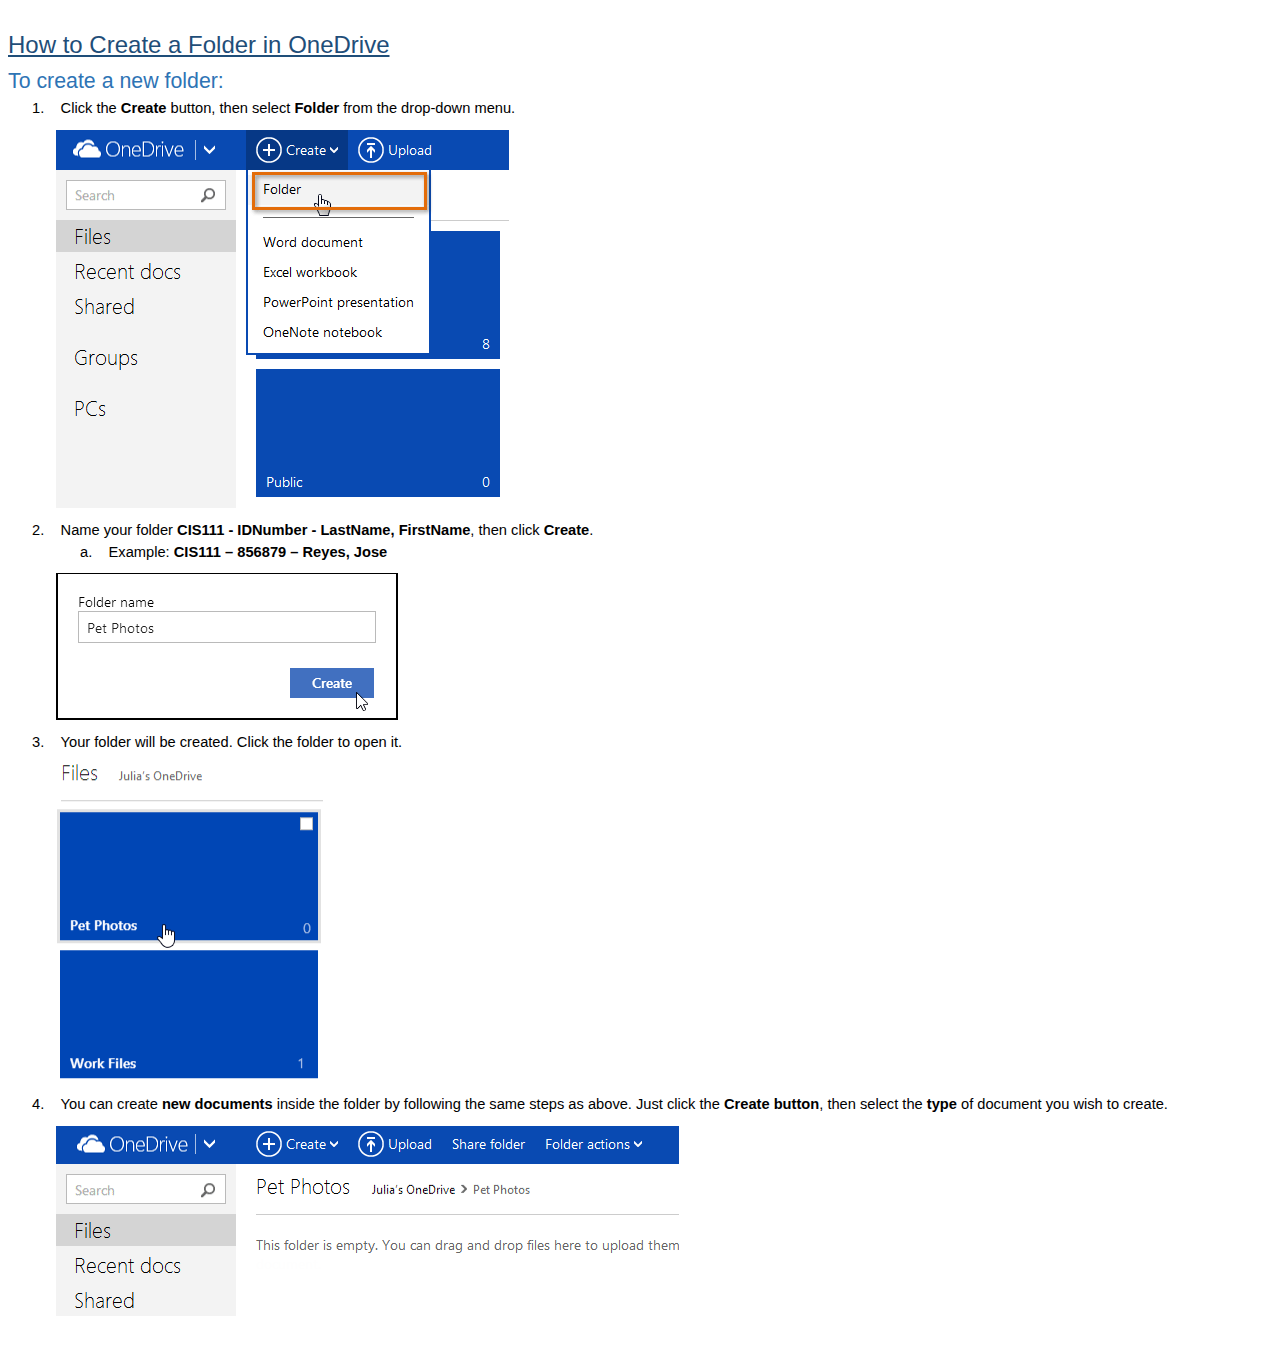
==== commit 115f9a7e: "Updated create folder instructions" ====
--- a/MS_Word/create_folder_onedrive.htm
+++ b/MS_Word/create_folder_onedrive.htm
@@ -23,16 +23,16 @@
   <o:Author>MURRAY, EDWARD</o:Author>
   <o:Template>Normal</o:Template>
   <o:LastAuthor>MURRAY, EDWARD</o:LastAuthor>
-  <o:Revision>2</o:Revision>
-  <o:TotalTime>2</o:TotalTime>
+  <o:Revision>3</o:Revision>
+  <o:TotalTime>6</o:TotalTime>
   <o:Created>2016-10-11T13:17:00Z</o:Created>
-  <o:LastSaved>2016-10-11T13:17:00Z</o:LastSaved>
-  <o:Pages>2</o:Pages>
-  <o:Words>61</o:Words>
-  <o:Characters>354</o:Characters>
-  <o:Lines>2</o:Lines>
+  <o:LastSaved>2016-10-11T18:59:00Z</o:LastSaved>
+  <o:Pages>1</o:Pages>
+  <o:Words>71</o:Words>
+  <o:Characters>408</o:Characters>
+  <o:Lines>3</o:Lines>
   <o:Paragraphs>1</o:Paragraphs>
-  <o:CharactersWithSpaces>414</o:CharactersWithSpaces>
+  <o:CharactersWithSpaces>478</o:CharactersWithSpaces>
   <o:Version>16.00</o:Version>
  </o:DocumentProperties>
  <o:OfficeDocumentSettings>
@@ -44,9 +44,7 @@
 href="create_folder_onedrive_files/colorschememapping.xml">
 <!--[if gte mso 9]><xml>
  <w:WordDocument>
-  <w:View>Print</w:View>
   <w:SpellingState>Clean</w:SpellingState>
-  <w:GrammarState>Clean</w:GrammarState>
   <w:TrackMoves>false</w:TrackMoves>
   <w:TrackFormatting/>
   <w:PunctuationKerning/>
@@ -68,6 +66,7 @@
    <w:EnableOpenTypeKerning/>
    <w:DontFlipMirrorIndents/>
    <w:OverrideTableStyleHps/>
+   <w:UseFELayout/>
   </w:Compatibility>
   <w:BrowserLevel>MicrosoftInternetExplorer4</w:BrowserLevel>
   <m:mathPr>
@@ -86,7 +85,7 @@
 </xml><![endif]--><!--[if gte mso 9]><xml>
  <w:LatentStyles DefLockedState="false" DefUnhideWhenUsed="false"
   DefSemiHidden="false" DefQFormat="false" DefPriority="99"
-  LatentStyleCount="373">
+  LatentStyleCount="371">
   <w:LsdException Locked="false" Priority="0" QFormat="true" Name="Normal"/>
   <w:LsdException Locked="false" Priority="9" QFormat="true" Name="heading 1"/>
   <w:LsdException Locked="false" Priority="9" SemiHidden="true"
@@ -389,8 +388,7 @@
    Name="Table Web 3"/>
   <w:LsdException Locked="false" SemiHidden="true" UnhideWhenUsed="true"
    Name="Balloon Text"/>
-  <w:LsdException Locked="false" Priority="39" SemiHidden="true"
-   UnhideWhenUsed="true" Name="Table Grid"/>
+  <w:LsdException Locked="false" Priority="39" Name="Table Grid"/>
   <w:LsdException Locked="false" SemiHidden="true" UnhideWhenUsed="true"
    Name="Table Theme"/>
   <w:LsdException Locked="false" SemiHidden="true" Name="Placeholder Text"/>
@@ -652,10 +650,6 @@
    Name="List Table 6 Colorful Accent 6"/>
   <w:LsdException Locked="false" Priority="52"
    Name="List Table 7 Colorful Accent 6"/>
-  <w:LsdException Locked="false" SemiHidden="true" UnhideWhenUsed="true"
-   Name="Mention"/>
-  <w:LsdException Locked="false" SemiHidden="true" UnhideWhenUsed="true"
-   Name="Smart Hyperlink"/>
  </w:LatentStyles>
 </xml><![endif]-->
 <style>
@@ -674,7 +668,7 @@
 	mso-font-charset:0;
 	mso-generic-font-family:swiss;
 	mso-font-pitch:variable;
-	mso-font-signature:-1610611985 1073750139 0 0 415 0;}
+	mso-font-signature:-1610611985 1073750139 0 0 159 0;}
 @font-face
 	{font-family:Calibri;
 	panose-1:2 15 5 2 2 2 4 3 2 4;
@@ -707,14 +701,14 @@
 	margin-right:0in;
 	margin-bottom:8.0pt;
 	margin-left:0in;
-	line-height:106%;
+	line-height:107%;
 	mso-pagination:widow-orphan;
 	font-size:11.0pt;
 	font-family:"Calibri",sans-serif;
 	mso-ascii-font-family:Calibri;
 	mso-ascii-theme-font:minor-latin;
-	mso-fareast-font-family:Calibri;
-	mso-fareast-theme-font:minor-latin;
+	mso-fareast-font-family:"Times New Roman";
+	mso-fareast-theme-font:minor-fareast;
 	mso-hansi-font-family:Calibri;
 	mso-hansi-theme-font:minor-latin;
 	mso-bidi-font-family:"Times New Roman";
@@ -725,16 +719,42 @@
 	mso-style-qformat:yes;
 	mso-style-link:"Heading 1 Char";
 	mso-style-next:Normal;
-	margin-top:24.0pt;
+	margin-top:20.0pt;
+	margin-right:0in;
+	margin-bottom:2.0pt;
+	margin-left:0in;
+	mso-pagination:widow-orphan lines-together;
+	page-break-after:avoid;
+	mso-outline-level:1;
+	font-size:18.0pt;
+	font-family:"Calibri Light",sans-serif;
+	mso-ascii-font-family:"Calibri Light";
+	mso-ascii-theme-font:major-latin;
+	mso-fareast-font-family:"Times New Roman";
+	mso-fareast-theme-font:major-fareast;
+	mso-hansi-font-family:"Calibri Light";
+	mso-hansi-theme-font:major-latin;
+	mso-bidi-font-family:"Times New Roman";
+	mso-bidi-theme-font:major-bidi;
+	color:#1F4E79;
+	mso-themecolor:accent1;
+	mso-themeshade:128;
+	mso-font-kerning:0pt;
+	font-weight:normal;}
+h2
+	{mso-style-priority:9;
+	mso-style-qformat:yes;
+	mso-style-link:"Heading 2 Char";
+	mso-style-next:Normal;
+	margin-top:2.0pt;
 	margin-right:0in;
 	margin-bottom:0in;
 	margin-left:0in;
 	margin-bottom:.0001pt;
-	line-height:106%;
 	mso-pagination:widow-orphan lines-together;
 	page-break-after:avoid;
-	mso-outline-level:1;
-	font-size:14.0pt;
+	mso-outline-level:2;
+	font-size:16.0pt;
 	font-family:"Calibri Light",sans-serif;
 	mso-ascii-font-family:"Calibri Light";
 	mso-ascii-theme-font:major-latin;
@@ -747,50 +767,352 @@
 	color:#2E74B5;
 	mso-themecolor:accent1;
 	mso-themeshade:191;
-	mso-font-kerning:0pt;}
-h2
+	font-weight:normal;}
+h3
 	{mso-style-noshow:yes;
 	mso-style-priority:9;
 	mso-style-qformat:yes;
-	mso-style-link:"Heading 2 Char";
+	mso-style-link:"Heading 3 Char";
 	mso-style-next:Normal;
-	margin-top:10.0pt;
+	margin-top:2.0pt;
 	margin-right:0in;
 	margin-bottom:0in;
 	margin-left:0in;
 	margin-bottom:.0001pt;
-	line-height:106%;
 	mso-pagination:widow-orphan lines-together;
 	page-break-after:avoid;
-	mso-outline-level:2;
-	font-size:13.0pt;
-	font-family:"Calibri Light",sans-serif;
-	mso-ascii-font-family:"Calibri Light";
-	mso-ascii-theme-font:major-latin;
-	mso-fareast-font-family:"Times New Roman";
-	mso-fareast-theme-font:major-fareast;
-	mso-hansi-font-family:"Calibri Light";
-	mso-hansi-theme-font:major-latin;
-	mso-bidi-font-family:"Times New Roman";
-	mso-bidi-theme-font:major-bidi;
-	color:#5B9BD5;
-	mso-themecolor:accent1;}
-h3
+	mso-outline-level:3;
+	font-size:14.0pt;
+	font-family:"Calibri Light",sans-serif;
+	mso-ascii-font-family:"Calibri Light";
+	mso-ascii-theme-font:major-latin;
+	mso-fareast-font-family:"Times New Roman";
+	mso-fareast-theme-font:major-fareast;
+	mso-hansi-font-family:"Calibri Light";
+	mso-hansi-theme-font:major-latin;
+	mso-bidi-font-family:"Times New Roman";
+	mso-bidi-theme-font:major-bidi;
+	color:#2E74B5;
+	mso-themecolor:accent1;
+	mso-themeshade:191;
+	font-weight:normal;}
+h4
 	{mso-style-noshow:yes;
 	mso-style-priority:9;
 	mso-style-qformat:yes;
-	mso-style-link:"Heading 3 Char";
+	mso-style-link:"Heading 4 Char";
 	mso-style-next:Normal;
-	margin-top:10.0pt;
+	margin-top:2.0pt;
 	margin-right:0in;
 	margin-bottom:0in;
 	margin-left:0in;
 	margin-bottom:.0001pt;
-	line-height:106%;
+	line-height:107%;
 	mso-pagination:widow-orphan lines-together;
 	page-break-after:avoid;
-	mso-outline-level:3;
+	mso-outline-level:4;
+	font-size:12.0pt;
+	font-family:"Calibri Light",sans-serif;
+	mso-ascii-font-family:"Calibri Light";
+	mso-ascii-theme-font:major-latin;
+	mso-fareast-font-family:"Times New Roman";
+	mso-fareast-theme-font:major-fareast;
+	mso-hansi-font-family:"Calibri Light";
+	mso-hansi-theme-font:major-latin;
+	mso-bidi-font-family:"Times New Roman";
+	mso-bidi-theme-font:major-bidi;
+	color:#2E74B5;
+	mso-themecolor:accent1;
+	mso-themeshade:191;
+	font-weight:normal;}
+h5
+	{mso-style-noshow:yes;
+	mso-style-priority:9;
+	mso-style-qformat:yes;
+	mso-style-link:"Heading 5 Char";
+	mso-style-next:Normal;
+	margin-top:2.0pt;
+	margin-right:0in;
+	margin-bottom:0in;
+	margin-left:0in;
+	margin-bottom:.0001pt;
+	line-height:107%;
+	mso-pagination:widow-orphan lines-together;
+	page-break-after:avoid;
+	mso-outline-level:5;
 	font-size:11.0pt;
+	font-family:"Calibri Light",sans-serif;
+	mso-ascii-font-family:"Calibri Light";
+	mso-ascii-theme-font:major-latin;
+	mso-fareast-font-family:"Times New Roman";
+	mso-fareast-theme-font:major-fareast;
+	mso-hansi-font-family:"Calibri Light";
+	mso-hansi-theme-font:major-latin;
+	mso-bidi-font-family:"Times New Roman";
+	mso-bidi-theme-font:major-bidi;
+	color:#2E74B5;
+	mso-themecolor:accent1;
+	mso-themeshade:191;
+	text-transform:uppercase;
+	font-weight:normal;}
+h6
+	{mso-style-noshow:yes;
+	mso-style-priority:9;
+	mso-style-qformat:yes;
+	mso-style-link:"Heading 6 Char";
+	mso-style-next:Normal;
+	margin-top:2.0pt;
+	margin-right:0in;
+	margin-bottom:0in;
+	margin-left:0in;
+	margin-bottom:.0001pt;
+	line-height:107%;
+	mso-pagination:widow-orphan lines-together;
+	page-break-after:avoid;
+	mso-outline-level:6;
+	font-size:11.0pt;
+	font-family:"Calibri Light",sans-serif;
+	mso-ascii-font-family:"Calibri Light";
+	mso-ascii-theme-font:major-latin;
+	mso-fareast-font-family:"Times New Roman";
+	mso-fareast-theme-font:major-fareast;
+	mso-hansi-font-family:"Calibri Light";
+	mso-hansi-theme-font:major-latin;
+	mso-bidi-font-family:"Times New Roman";
+	mso-bidi-theme-font:major-bidi;
+	color:#1F4E79;
+	mso-themecolor:accent1;
+	mso-themeshade:128;
+	text-transform:uppercase;
+	font-weight:normal;
+	font-style:italic;}
+p.MsoHeading7, li.MsoHeading7, div.MsoHeading7
+	{mso-style-noshow:yes;
+	mso-style-priority:9;
+	mso-style-qformat:yes;
+	mso-style-link:"Heading 7 Char";
+	mso-style-next:Normal;
+	margin-top:2.0pt;
+	margin-right:0in;
+	margin-bottom:0in;
+	margin-left:0in;
+	margin-bottom:.0001pt;
+	line-height:107%;
+	mso-pagination:widow-orphan lines-together;
+	page-break-after:avoid;
+	mso-outline-level:7;
+	font-size:11.0pt;
+	font-family:"Calibri Light",sans-serif;
+	mso-ascii-font-family:"Calibri Light";
+	mso-ascii-theme-font:major-latin;
+	mso-fareast-font-family:"Times New Roman";
+	mso-fareast-theme-font:major-fareast;
+	mso-hansi-font-family:"Calibri Light";
+	mso-hansi-theme-font:major-latin;
+	mso-bidi-font-family:"Times New Roman";
+	mso-bidi-theme-font:major-bidi;
+	color:#1F4E79;
+	mso-themecolor:accent1;
+	mso-themeshade:128;
+	font-weight:bold;}
+p.MsoHeading8, li.MsoHeading8, div.MsoHeading8
+	{mso-style-noshow:yes;
+	mso-style-priority:9;
+	mso-style-qformat:yes;
+	mso-style-link:"Heading 8 Char";
+	mso-style-next:Normal;
+	margin-top:2.0pt;
+	margin-right:0in;
+	margin-bottom:0in;
+	margin-left:0in;
+	margin-bottom:.0001pt;
+	line-height:107%;
+	mso-pagination:widow-orphan lines-together;
+	page-break-after:avoid;
+	mso-outline-level:8;
+	font-size:11.0pt;
+	font-family:"Calibri Light",sans-serif;
+	mso-ascii-font-family:"Calibri Light";
+	mso-ascii-theme-font:major-latin;
+	mso-fareast-font-family:"Times New Roman";
+	mso-fareast-theme-font:major-fareast;
+	mso-hansi-font-family:"Calibri Light";
+	mso-hansi-theme-font:major-latin;
+	mso-bidi-font-family:"Times New Roman";
+	mso-bidi-theme-font:major-bidi;
+	color:#1F4E79;
+	mso-themecolor:accent1;
+	mso-themeshade:128;
+	font-weight:bold;
+	font-style:italic;}
+p.MsoHeading9, li.MsoHeading9, div.MsoHeading9
+	{mso-style-noshow:yes;
+	mso-style-priority:9;
+	mso-style-qformat:yes;
+	mso-style-link:"Heading 9 Char";
+	mso-style-next:Normal;
+	margin-top:2.0pt;
+	margin-right:0in;
+	margin-bottom:0in;
+	margin-left:0in;
+	margin-bottom:.0001pt;
+	line-height:107%;
+	mso-pagination:widow-orphan lines-together;
+	page-break-after:avoid;
+	mso-outline-level:9;
+	font-size:11.0pt;
+	font-family:"Calibri Light",sans-serif;
+	mso-ascii-font-family:"Calibri Light";
+	mso-ascii-theme-font:major-latin;
+	mso-fareast-font-family:"Times New Roman";
+	mso-fareast-theme-font:major-fareast;
+	mso-hansi-font-family:"Calibri Light";
+	mso-hansi-theme-font:major-latin;
+	mso-bidi-font-family:"Times New Roman";
+	mso-bidi-theme-font:major-bidi;
+	color:#1F4E79;
+	mso-themecolor:accent1;
+	mso-themeshade:128;
+	font-style:italic;}
+p.MsoCaption, li.MsoCaption, div.MsoCaption
+	{mso-style-noshow:yes;
+	mso-style-priority:35;
+	mso-style-qformat:yes;
+	mso-style-next:Normal;
+	margin-top:0in;
+	margin-right:0in;
+	margin-bottom:8.0pt;
+	margin-left:0in;
+	mso-pagination:widow-orphan;
+	font-size:11.0pt;
+	font-family:"Calibri",sans-serif;
+	mso-ascii-font-family:Calibri;
+	mso-ascii-theme-font:minor-latin;
+	mso-fareast-font-family:"Times New Roman";
+	mso-fareast-theme-font:minor-fareast;
+	mso-hansi-font-family:Calibri;
+	mso-hansi-theme-font:minor-latin;
+	mso-bidi-font-family:"Times New Roman";
+	mso-bidi-theme-font:minor-bidi;
+	font-variant:small-caps;
+	color:#44546A;
+	mso-themecolor:text2;
+	font-weight:bold;}
+p.MsoTitle, li.MsoTitle, div.MsoTitle
+	{mso-style-priority:10;
+	mso-style-unhide:no;
+	mso-style-qformat:yes;
+	mso-style-link:"Title Char";
+	mso-style-next:Normal;
+	margin:0in;
+	margin-bottom:.0001pt;
+	mso-add-space:auto;
+	line-height:85%;
+	mso-pagination:widow-orphan;
+	font-size:36.0pt;
+	font-family:"Calibri Light",sans-serif;
+	mso-ascii-font-family:"Calibri Light";
+	mso-ascii-theme-font:major-latin;
+	mso-fareast-font-family:"Times New Roman";
+	mso-fareast-theme-font:major-fareast;
+	mso-hansi-font-family:"Calibri Light";
+	mso-hansi-theme-font:major-latin;
+	mso-bidi-font-family:"Times New Roman";
+	mso-bidi-theme-font:major-bidi;
+	color:#44546A;
+	mso-themecolor:text2;
+	text-transform:uppercase;
+	letter-spacing:-.75pt;}
+p.MsoTitleCxSpFirst, li.MsoTitleCxSpFirst, div.MsoTitleCxSpFirst
+	{mso-style-priority:10;
+	mso-style-unhide:no;
+	mso-style-qformat:yes;
+	mso-style-link:"Title Char";
+	mso-style-next:Normal;
+	mso-style-type:export-only;
+	margin:0in;
+	margin-bottom:.0001pt;
+	mso-add-space:auto;
+	line-height:85%;
+	mso-pagination:widow-orphan;
+	font-size:36.0pt;
+	font-family:"Calibri Light",sans-serif;
+	mso-ascii-font-family:"Calibri Light";
+	mso-ascii-theme-font:major-latin;
+	mso-fareast-font-family:"Times New Roman";
+	mso-fareast-theme-font:major-fareast;
+	mso-hansi-font-family:"Calibri Light";
+	mso-hansi-theme-font:major-latin;
+	mso-bidi-font-family:"Times New Roman";
+	mso-bidi-theme-font:major-bidi;
+	color:#44546A;
+	mso-themecolor:text2;
+	text-transform:uppercase;
+	letter-spacing:-.75pt;}
+p.MsoTitleCxSpMiddle, li.MsoTitleCxSpMiddle, div.MsoTitleCxSpMiddle
+	{mso-style-priority:10;
+	mso-style-unhide:no;
+	mso-style-qformat:yes;
+	mso-style-link:"Title Char";
+	mso-style-next:Normal;
+	mso-style-type:export-only;
+	margin:0in;
+	margin-bottom:.0001pt;
+	mso-add-space:auto;
+	line-height:85%;
+	mso-pagination:widow-orphan;
+	font-size:36.0pt;
+	font-family:"Calibri Light",sans-serif;
+	mso-ascii-font-family:"Calibri Light";
+	mso-ascii-theme-font:major-latin;
+	mso-fareast-font-family:"Times New Roman";
+	mso-fareast-theme-font:major-fareast;
+	mso-hansi-font-family:"Calibri Light";
+	mso-hansi-theme-font:major-latin;
+	mso-bidi-font-family:"Times New Roman";
+	mso-bidi-theme-font:major-bidi;
+	color:#44546A;
+	mso-themecolor:text2;
+	text-transform:uppercase;
+	letter-spacing:-.75pt;}
+p.MsoTitleCxSpLast, li.MsoTitleCxSpLast, div.MsoTitleCxSpLast
+	{mso-style-priority:10;
+	mso-style-unhide:no;
+	mso-style-qformat:yes;
+	mso-style-link:"Title Char";
+	mso-style-next:Normal;
+	mso-style-type:export-only;
+	margin:0in;
+	margin-bottom:.0001pt;
+	mso-add-space:auto;
+	line-height:85%;
+	mso-pagination:widow-orphan;
+	font-size:36.0pt;
+	font-family:"Calibri Light",sans-serif;
+	mso-ascii-font-family:"Calibri Light";
+	mso-ascii-theme-font:major-latin;
+	mso-fareast-font-family:"Times New Roman";
+	mso-fareast-theme-font:major-fareast;
+	mso-hansi-font-family:"Calibri Light";
+	mso-hansi-theme-font:major-latin;
+	mso-bidi-font-family:"Times New Roman";
+	mso-bidi-theme-font:major-bidi;
+	color:#44546A;
+	mso-themecolor:text2;
+	text-transform:uppercase;
+	letter-spacing:-.75pt;}
+p.MsoSubtitle, li.MsoSubtitle, div.MsoSubtitle
+	{mso-style-priority:11;
+	mso-style-unhide:no;
+	mso-style-qformat:yes;
+	mso-style-link:"Subtitle Char";
+	mso-style-next:Normal;
+	margin-top:0in;
+	margin-right:0in;
+	margin-bottom:12.0pt;
+	margin-left:0in;
+	mso-pagination:widow-orphan;
+	font-size:14.0pt;
 	font-family:"Calibri Light",sans-serif;
 	mso-ascii-font-family:"Calibri Light";
 	mso-ascii-theme-font:major-latin;
@@ -802,20 +1124,6 @@
 	mso-bidi-theme-font:major-bidi;
 	color:#5B9BD5;
 	mso-themecolor:accent1;}
-h4
-	{mso-style-noshow:yes;
-	mso-style-priority:9;
-	mso-style-qformat:yes;
-	mso-style-link:"Heading 4 Char";
-	mso-margin-top-alt:auto;
-	margin-right:0in;
-	mso-margin-bottom-alt:auto;
-	margin-left:0in;
-	mso-pagination:widow-orphan;
-	mso-outline-level:4;
-	font-size:12.0pt;
-	font-family:"Times New Roman",serif;
-	mso-fareast-font-family:"Times New Roman";}
 p.MsoAcetate, li.MsoAcetate, div.MsoAcetate
 	{mso-style-noshow:yes;
 	mso-style-priority:99;
@@ -825,16 +1133,262 @@
 	mso-pagination:widow-orphan;
 	font-size:8.0pt;
 	font-family:"Tahoma",sans-serif;
-	mso-fareast-font-family:Calibri;
-	mso-fareast-theme-font:minor-latin;}
+	mso-fareast-font-family:"Times New Roman";
+	mso-fareast-theme-font:minor-fareast;}
+p.MsoNoSpacing, li.MsoNoSpacing, div.MsoNoSpacing
+	{mso-style-priority:1;
+	mso-style-unhide:no;
+	mso-style-qformat:yes;
+	mso-style-parent:"";
+	margin:0in;
+	margin-bottom:.0001pt;
+	mso-pagination:widow-orphan;
+	font-size:11.0pt;
+	font-family:"Calibri",sans-serif;
+	mso-ascii-font-family:Calibri;
+	mso-ascii-theme-font:minor-latin;
+	mso-fareast-font-family:"Times New Roman";
+	mso-fareast-theme-font:minor-fareast;
+	mso-hansi-font-family:Calibri;
+	mso-hansi-theme-font:minor-latin;
+	mso-bidi-font-family:"Times New Roman";
+	mso-bidi-theme-font:minor-bidi;}
+p.MsoListParagraph, li.MsoListParagraph, div.MsoListParagraph
+	{mso-style-priority:34;
+	mso-style-unhide:no;
+	mso-style-qformat:yes;
+	margin-top:0in;
+	margin-right:0in;
+	margin-bottom:8.0pt;
+	margin-left:.5in;
+	mso-add-space:auto;
+	line-height:107%;
+	mso-pagination:widow-orphan;
+	font-size:11.0pt;
+	font-family:"Calibri",sans-serif;
+	mso-ascii-font-family:Calibri;
+	mso-ascii-theme-font:minor-latin;
+	mso-fareast-font-family:"Times New Roman";
+	mso-fareast-theme-font:minor-fareast;
+	mso-hansi-font-family:Calibri;
+	mso-hansi-theme-font:minor-latin;
+	mso-bidi-font-family:"Times New Roman";
+	mso-bidi-theme-font:minor-bidi;}
+p.MsoListParagraphCxSpFirst, li.MsoListParagraphCxSpFirst, div.MsoListParagraphCxSpFirst
+	{mso-style-priority:34;
+	mso-style-unhide:no;
+	mso-style-qformat:yes;
+	mso-style-type:export-only;
+	margin-top:0in;
+	margin-right:0in;
+	margin-bottom:0in;
+	margin-left:.5in;
+	margin-bottom:.0001pt;
+	mso-add-space:auto;
+	line-height:107%;
+	mso-pagination:widow-orphan;
+	font-size:11.0pt;
+	font-family:"Calibri",sans-serif;
+	mso-ascii-font-family:Calibri;
+	mso-ascii-theme-font:minor-latin;
+	mso-fareast-font-family:"Times New Roman";
+	mso-fareast-theme-font:minor-fareast;
+	mso-hansi-font-family:Calibri;
+	mso-hansi-theme-font:minor-latin;
+	mso-bidi-font-family:"Times New Roman";
+	mso-bidi-theme-font:minor-bidi;}
+p.MsoListParagraphCxSpMiddle, li.MsoListParagraphCxSpMiddle, div.MsoListParagraphCxSpMiddle
+	{mso-style-priority:34;
+	mso-style-unhide:no;
+	mso-style-qformat:yes;
+	mso-style-type:export-only;
+	margin-top:0in;
+	margin-right:0in;
+	margin-bottom:0in;
+	margin-left:.5in;
+	margin-bottom:.0001pt;
+	mso-add-space:auto;
+	line-height:107%;
+	mso-pagination:widow-orphan;
+	font-size:11.0pt;
+	font-family:"Calibri",sans-serif;
+	mso-ascii-font-family:Calibri;
+	mso-ascii-theme-font:minor-latin;
+	mso-fareast-font-family:"Times New Roman";
+	mso-fareast-theme-font:minor-fareast;
+	mso-hansi-font-family:Calibri;
+	mso-hansi-theme-font:minor-latin;
+	mso-bidi-font-family:"Times New Roman";
+	mso-bidi-theme-font:minor-bidi;}
+p.MsoListParagraphCxSpLast, li.MsoListParagraphCxSpLast, div.MsoListParagraphCxSpLast
+	{mso-style-priority:34;
+	mso-style-unhide:no;
+	mso-style-qformat:yes;
+	mso-style-type:export-only;
+	margin-top:0in;
+	margin-right:0in;
+	margin-bottom:8.0pt;
+	margin-left:.5in;
+	mso-add-space:auto;
+	line-height:107%;
+	mso-pagination:widow-orphan;
+	font-size:11.0pt;
+	font-family:"Calibri",sans-serif;
+	mso-ascii-font-family:Calibri;
+	mso-ascii-theme-font:minor-latin;
+	mso-fareast-font-family:"Times New Roman";
+	mso-fareast-theme-font:minor-fareast;
+	mso-hansi-font-family:Calibri;
+	mso-hansi-theme-font:minor-latin;
+	mso-bidi-font-family:"Times New Roman";
+	mso-bidi-theme-font:minor-bidi;}
+p.MsoQuote, li.MsoQuote, div.MsoQuote
+	{mso-style-priority:29;
+	mso-style-unhide:no;
+	mso-style-qformat:yes;
+	mso-style-link:"Quote Char";
+	mso-style-next:Normal;
+	margin-top:6.0pt;
+	margin-right:0in;
+	margin-bottom:6.0pt;
+	margin-left:.5in;
+	line-height:107%;
+	mso-pagination:widow-orphan;
+	font-size:12.0pt;
+	font-family:"Calibri",sans-serif;
+	mso-ascii-font-family:Calibri;
+	mso-ascii-theme-font:minor-latin;
+	mso-fareast-font-family:"Times New Roman";
+	mso-fareast-theme-font:minor-fareast;
+	mso-hansi-font-family:Calibri;
+	mso-hansi-theme-font:minor-latin;
+	mso-bidi-font-family:"Times New Roman";
+	mso-bidi-theme-font:minor-bidi;
+	color:#44546A;
+	mso-themecolor:text2;}
+p.MsoIntenseQuote, li.MsoIntenseQuote, div.MsoIntenseQuote
+	{mso-style-priority:30;
+	mso-style-unhide:no;
+	mso-style-qformat:yes;
+	mso-style-link:"Intense Quote Char";
+	mso-style-next:Normal;
+	mso-margin-top-alt:auto;
+	margin-right:0in;
+	margin-bottom:12.0pt;
+	margin-left:.5in;
+	text-align:center;
+	mso-pagination:widow-orphan;
+	font-size:16.0pt;
+	font-family:"Calibri Light",sans-serif;
+	mso-ascii-font-family:"Calibri Light";
+	mso-ascii-theme-font:major-latin;
+	mso-fareast-font-family:"Times New Roman";
+	mso-fareast-theme-font:major-fareast;
+	mso-hansi-font-family:"Calibri Light";
+	mso-hansi-theme-font:major-latin;
+	mso-bidi-font-family:"Times New Roman";
+	mso-bidi-theme-font:major-bidi;
+	color:#44546A;
+	mso-themecolor:text2;
+	letter-spacing:-.3pt;}
+span.MsoSubtleEmphasis
+	{mso-style-priority:19;
+	mso-style-unhide:no;
+	mso-style-qformat:yes;
+	color:#595959;
+	mso-themecolor:text1;
+	mso-themetint:166;
+	font-style:italic;}
+span.MsoIntenseEmphasis
+	{mso-style-priority:21;
+	mso-style-unhide:no;
+	mso-style-qformat:yes;
+	font-weight:bold;
+	font-style:italic;}
+span.MsoSubtleReference
+	{mso-style-priority:31;
+	mso-style-unhide:no;
+	mso-style-qformat:yes;
+	font-variant:small-caps;
+	color:#595959;
+	mso-themecolor:text1;
+	mso-themetint:166;
+	border:none;
+	text-underline:#7F7F7F;
+	text-decoration:none;
+	text-underline:none;
+	mso-text-underline-themecolor:text1;
+	mso-text-underline-themetint:128;}
+span.MsoIntenseReference
+	{mso-style-priority:32;
+	mso-style-unhide:no;
+	mso-style-qformat:yes;
+	font-variant:small-caps;
+	color:#44546A;
+	mso-themecolor:text2;
+	font-weight:bold;
+	text-decoration:underline;
+	text-underline:single;}
+span.MsoBookTitle
+	{mso-style-priority:33;
+	mso-style-unhide:no;
+	mso-style-qformat:yes;
+	font-variant:small-caps;
+	letter-spacing:.5pt;
+	font-weight:bold;}
+p.MsoTocHeading, li.MsoTocHeading, div.MsoTocHeading
+	{mso-style-noshow:yes;
+	mso-style-priority:39;
+	mso-style-qformat:yes;
+	mso-style-parent:"Heading 1";
+	mso-style-next:Normal;
+	margin-top:20.0pt;
+	margin-right:0in;
+	margin-bottom:2.0pt;
+	margin-left:0in;
+	mso-pagination:widow-orphan lines-together;
+	page-break-after:avoid;
+	font-size:18.0pt;
+	font-family:"Calibri Light",sans-serif;
+	mso-ascii-font-family:"Calibri Light";
+	mso-ascii-theme-font:major-latin;
+	mso-fareast-font-family:"Times New Roman";
+	mso-fareast-theme-font:major-fareast;
+	mso-hansi-font-family:"Calibri Light";
+	mso-hansi-theme-font:major-latin;
+	mso-bidi-font-family:"Times New Roman";
+	mso-bidi-theme-font:major-bidi;
+	color:#1F4E79;
+	mso-themecolor:accent1;
+	mso-themeshade:128;}
 span.Heading1Char
 	{mso-style-name:"Heading 1 Char";
 	mso-style-priority:9;
 	mso-style-unhide:no;
 	mso-style-locked:yes;
 	mso-style-link:"Heading 1";
-	mso-ansi-font-size:14.0pt;
-	mso-bidi-font-size:14.0pt;
+	mso-ansi-font-size:18.0pt;
+	mso-bidi-font-size:18.0pt;
+	font-family:"Calibri Light",sans-serif;
+	mso-ascii-font-family:"Calibri Light";
+	mso-ascii-theme-font:major-latin;
+	mso-fareast-font-family:"Times New Roman";
+	mso-fareast-theme-font:major-fareast;
+	mso-hansi-font-family:"Calibri Light";
+	mso-hansi-theme-font:major-latin;
+	mso-bidi-font-family:"Times New Roman";
+	mso-bidi-theme-font:major-bidi;
+	color:#1F4E79;
+	mso-themecolor:accent1;
+	mso-themeshade:128;}
+span.Heading2Char
+	{mso-style-name:"Heading 2 Char";
+	mso-style-priority:9;
+	mso-style-unhide:no;
+	mso-style-locked:yes;
+	mso-style-link:"Heading 2";
+	mso-ansi-font-size:16.0pt;
+	mso-bidi-font-size:16.0pt;
 	font-family:"Calibri Light",sans-serif;
 	mso-ascii-font-family:"Calibri Light";
 	mso-ascii-theme-font:major-latin;
@@ -846,29 +1400,7 @@
 	mso-bidi-theme-font:major-bidi;
 	color:#2E74B5;
 	mso-themecolor:accent1;
-	mso-themeshade:191;
-	font-weight:bold;}
-span.Heading2Char
-	{mso-style-name:"Heading 2 Char";
-	mso-style-noshow:yes;
-	mso-style-priority:9;
-	mso-style-unhide:no;
-	mso-style-locked:yes;
-	mso-style-link:"Heading 2";
-	mso-ansi-font-size:13.0pt;
-	mso-bidi-font-size:13.0pt;
-	font-family:"Calibri Light",sans-serif;
-	mso-ascii-font-family:"Calibri Light";
-	mso-ascii-theme-font:major-latin;
-	mso-fareast-font-family:"Times New Roman";
-	mso-fareast-theme-font:major-fareast;
-	mso-hansi-font-family:"Calibri Light";
-	mso-hansi-theme-font:major-latin;
-	mso-bidi-font-family:"Times New Roman";
-	mso-bidi-theme-font:major-bidi;
-	color:#5B9BD5;
-	mso-themecolor:accent1;
-	font-weight:bold;}
+	mso-themeshade:191;}
 span.Heading3Char
 	{mso-style-name:"Heading 3 Char";
 	mso-style-noshow:yes;
@@ -876,18 +1408,20 @@
 	mso-style-unhide:no;
 	mso-style-locked:yes;
 	mso-style-link:"Heading 3";
-	font-family:"Calibri Light",sans-serif;
-	mso-ascii-font-family:"Calibri Light";
-	mso-ascii-theme-font:major-latin;
-	mso-fareast-font-family:"Times New Roman";
-	mso-fareast-theme-font:major-fareast;
-	mso-hansi-font-family:"Calibri Light";
-	mso-hansi-theme-font:major-latin;
-	mso-bidi-font-family:"Times New Roman";
-	mso-bidi-theme-font:major-bidi;
-	color:#5B9BD5;
+	mso-ansi-font-size:14.0pt;
+	mso-bidi-font-size:14.0pt;
+	font-family:"Calibri Light",sans-serif;
+	mso-ascii-font-family:"Calibri Light";
+	mso-ascii-theme-font:major-latin;
+	mso-fareast-font-family:"Times New Roman";
+	mso-fareast-theme-font:major-fareast;
+	mso-hansi-font-family:"Calibri Light";
+	mso-hansi-theme-font:major-latin;
+	mso-bidi-font-family:"Times New Roman";
+	mso-bidi-theme-font:major-bidi;
+	color:#2E74B5;
 	mso-themecolor:accent1;
-	font-weight:bold;}
+	mso-themeshade:191;}
 span.Heading4Char
 	{mso-style-name:"Heading 4 Char";
 	mso-style-noshow:yes;
@@ -897,12 +1431,18 @@
 	mso-style-link:"Heading 4";
 	mso-ansi-font-size:12.0pt;
 	mso-bidi-font-size:12.0pt;
-	font-family:"Times New Roman",serif;
-	mso-ascii-font-family:"Times New Roman";
-	mso-fareast-font-family:"Times New Roman";
-	mso-hansi-font-family:"Times New Roman";
-	mso-bidi-font-family:"Times New Roman";
-	font-weight:bold;}
+	font-family:"Calibri Light",sans-serif;
+	mso-ascii-font-family:"Calibri Light";
+	mso-ascii-theme-font:major-latin;
+	mso-fareast-font-family:"Times New Roman";
+	mso-fareast-theme-font:major-fareast;
+	mso-hansi-font-family:"Calibri Light";
+	mso-hansi-theme-font:major-latin;
+	mso-bidi-font-family:"Times New Roman";
+	mso-bidi-theme-font:major-bidi;
+	color:#2E74B5;
+	mso-themecolor:accent1;
+	mso-themeshade:191;}
 p.msonormal0, li.msonormal0, div.msonormal0
 	{mso-style-name:msonormal;
 	mso-style-unhide:no;
@@ -931,21 +1471,197 @@
 span.apple-converted-space
 	{mso-style-name:apple-converted-space;
 	mso-style-unhide:no;}
+span.Heading5Char
+	{mso-style-name:"Heading 5 Char";
+	mso-style-noshow:yes;
+	mso-style-priority:9;
+	mso-style-unhide:no;
+	mso-style-locked:yes;
+	mso-style-link:"Heading 5";
+	font-family:"Calibri Light",sans-serif;
+	mso-ascii-font-family:"Calibri Light";
+	mso-ascii-theme-font:major-latin;
+	mso-fareast-font-family:"Times New Roman";
+	mso-fareast-theme-font:major-fareast;
+	mso-hansi-font-family:"Calibri Light";
+	mso-hansi-theme-font:major-latin;
+	mso-bidi-font-family:"Times New Roman";
+	mso-bidi-theme-font:major-bidi;
+	color:#2E74B5;
+	mso-themecolor:accent1;
+	mso-themeshade:191;
+	text-transform:uppercase;}
+span.Heading6Char
+	{mso-style-name:"Heading 6 Char";
+	mso-style-noshow:yes;
+	mso-style-priority:9;
+	mso-style-unhide:no;
+	mso-style-locked:yes;
+	mso-style-link:"Heading 6";
+	font-family:"Calibri Light",sans-serif;
+	mso-ascii-font-family:"Calibri Light";
+	mso-ascii-theme-font:major-latin;
+	mso-fareast-font-family:"Times New Roman";
+	mso-fareast-theme-font:major-fareast;
+	mso-hansi-font-family:"Calibri Light";
+	mso-hansi-theme-font:major-latin;
+	mso-bidi-font-family:"Times New Roman";
+	mso-bidi-theme-font:major-bidi;
+	color:#1F4E79;
+	mso-themecolor:accent1;
+	mso-themeshade:128;
+	text-transform:uppercase;
+	font-style:italic;}
+span.Heading7Char
+	{mso-style-name:"Heading 7 Char";
+	mso-style-noshow:yes;
+	mso-style-priority:9;
+	mso-style-unhide:no;
+	mso-style-locked:yes;
+	mso-style-link:"Heading 7";
+	font-family:"Calibri Light",sans-serif;
+	mso-ascii-font-family:"Calibri Light";
+	mso-ascii-theme-font:major-latin;
+	mso-fareast-font-family:"Times New Roman";
+	mso-fareast-theme-font:major-fareast;
+	mso-hansi-font-family:"Calibri Light";
+	mso-hansi-theme-font:major-latin;
+	mso-bidi-font-family:"Times New Roman";
+	mso-bidi-theme-font:major-bidi;
+	color:#1F4E79;
+	mso-themecolor:accent1;
+	mso-themeshade:128;
+	font-weight:bold;}
+span.Heading8Char
+	{mso-style-name:"Heading 8 Char";
+	mso-style-noshow:yes;
+	mso-style-priority:9;
+	mso-style-unhide:no;
+	mso-style-locked:yes;
+	mso-style-link:"Heading 8";
+	font-family:"Calibri Light",sans-serif;
+	mso-ascii-font-family:"Calibri Light";
+	mso-ascii-theme-font:major-latin;
+	mso-fareast-font-family:"Times New Roman";
+	mso-fareast-theme-font:major-fareast;
+	mso-hansi-font-family:"Calibri Light";
+	mso-hansi-theme-font:major-latin;
+	mso-bidi-font-family:"Times New Roman";
+	mso-bidi-theme-font:major-bidi;
+	color:#1F4E79;
+	mso-themecolor:accent1;
+	mso-themeshade:128;
+	font-weight:bold;
+	font-style:italic;}
+span.Heading9Char
+	{mso-style-name:"Heading 9 Char";
+	mso-style-noshow:yes;
+	mso-style-priority:9;
+	mso-style-unhide:no;
+	mso-style-locked:yes;
+	mso-style-link:"Heading 9";
+	font-family:"Calibri Light",sans-serif;
+	mso-ascii-font-family:"Calibri Light";
+	mso-ascii-theme-font:major-latin;
+	mso-fareast-font-family:"Times New Roman";
+	mso-fareast-theme-font:major-fareast;
+	mso-hansi-font-family:"Calibri Light";
+	mso-hansi-theme-font:major-latin;
+	mso-bidi-font-family:"Times New Roman";
+	mso-bidi-theme-font:major-bidi;
+	color:#1F4E79;
+	mso-themecolor:accent1;
+	mso-themeshade:128;
+	font-style:italic;}
+span.TitleChar
+	{mso-style-name:"Title Char";
+	mso-style-priority:10;
+	mso-style-unhide:no;
+	mso-style-locked:yes;
+	mso-style-link:Title;
+	mso-ansi-font-size:36.0pt;
+	mso-bidi-font-size:36.0pt;
+	font-family:"Calibri Light",sans-serif;
+	mso-ascii-font-family:"Calibri Light";
+	mso-ascii-theme-font:major-latin;
+	mso-fareast-font-family:"Times New Roman";
+	mso-fareast-theme-font:major-fareast;
+	mso-hansi-font-family:"Calibri Light";
+	mso-hansi-theme-font:major-latin;
+	mso-bidi-font-family:"Times New Roman";
+	mso-bidi-theme-font:major-bidi;
+	color:#44546A;
+	mso-themecolor:text2;
+	text-transform:uppercase;
+	letter-spacing:-.75pt;}
+span.SubtitleChar
+	{mso-style-name:"Subtitle Char";
+	mso-style-priority:11;
+	mso-style-unhide:no;
+	mso-style-locked:yes;
+	mso-style-link:Subtitle;
+	mso-ansi-font-size:14.0pt;
+	mso-bidi-font-size:14.0pt;
+	font-family:"Calibri Light",sans-serif;
+	mso-ascii-font-family:"Calibri Light";
+	mso-ascii-theme-font:major-latin;
+	mso-fareast-font-family:"Times New Roman";
+	mso-fareast-theme-font:major-fareast;
+	mso-hansi-font-family:"Calibri Light";
+	mso-hansi-theme-font:major-latin;
+	mso-bidi-font-family:"Times New Roman";
+	mso-bidi-theme-font:major-bidi;
+	color:#5B9BD5;
+	mso-themecolor:accent1;}
+span.QuoteChar
+	{mso-style-name:"Quote Char";
+	mso-style-priority:29;
+	mso-style-unhide:no;
+	mso-style-locked:yes;
+	mso-style-link:Quote;
+	mso-ansi-font-size:12.0pt;
+	mso-bidi-font-size:12.0pt;
+	color:#44546A;
+	mso-themecolor:text2;}
+span.IntenseQuoteChar
+	{mso-style-name:"Intense Quote Char";
+	mso-style-priority:30;
+	mso-style-unhide:no;
+	mso-style-locked:yes;
+	mso-style-link:"Intense Quote";
+	mso-ansi-font-size:16.0pt;
+	mso-bidi-font-size:16.0pt;
+	font-family:"Calibri Light",sans-serif;
+	mso-ascii-font-family:"Calibri Light";
+	mso-ascii-theme-font:major-latin;
+	mso-fareast-font-family:"Times New Roman";
+	mso-fareast-theme-font:major-fareast;
+	mso-hansi-font-family:"Calibri Light";
+	mso-hansi-theme-font:major-latin;
+	mso-bidi-font-family:"Times New Roman";
+	mso-bidi-theme-font:major-bidi;
+	color:#44546A;
+	mso-themecolor:text2;
+	letter-spacing:-.3pt;}
+span.SpellE
+	{mso-style-name:"";
+	mso-spl-e:yes;}
 .MsoChpDefault
 	{mso-style-type:export-only;
 	mso-default-props:yes;
-	font-size:10.0pt;
-	mso-ansi-font-size:10.0pt;
-	mso-bidi-font-size:10.0pt;
 	font-family:"Calibri",sans-serif;
 	mso-ascii-font-family:Calibri;
 	mso-ascii-theme-font:minor-latin;
-	mso-fareast-font-family:Calibri;
-	mso-fareast-theme-font:minor-latin;
+	mso-fareast-font-family:"Times New Roman";
+	mso-fareast-theme-font:minor-fareast;
 	mso-hansi-font-family:Calibri;
 	mso-hansi-theme-font:minor-latin;
 	mso-bidi-font-family:"Times New Roman";
 	mso-bidi-theme-font:minor-bidi;}
+.MsoPapDefault
+	{mso-style-type:export-only;
+	margin-bottom:8.0pt;
+	line-height:107%;}
 @page WordSection1
 	{size:8.5in 11.0in;
 	margin:1.0in 1.0in 1.0in 1.0in;
@@ -994,6 +1710,52 @@
 	{mso-level-tab-stop:4.5in;
 	mso-level-number-position:left;
 	text-indent:-.25in;}
+@list l1
+	{mso-list-id:1482581163;
+	mso-list-type:hybrid;
+	mso-list-template-ids:-1792885464 67698703 67698713 67698715 67698703 67698713 67698715 67698703 67698713 67698715;}
+@list l1:level1
+	{mso-level-tab-stop:none;
+	mso-level-number-position:left;
+	text-indent:-.25in;}
+@list l1:level2
+	{mso-level-number-format:alpha-lower;
+	mso-level-tab-stop:none;
+	mso-level-number-position:left;
+	text-indent:-.25in;}
+@list l1:level3
+	{mso-level-number-format:roman-lower;
+	mso-level-tab-stop:none;
+	mso-level-number-position:right;
+	text-indent:-9.0pt;}
+@list l1:level4
+	{mso-level-tab-stop:none;
+	mso-level-number-position:left;
+	text-indent:-.25in;}
+@list l1:level5
+	{mso-level-number-format:alpha-lower;
+	mso-level-tab-stop:none;
+	mso-level-number-position:left;
+	text-indent:-.25in;}
+@list l1:level6
+	{mso-level-number-format:roman-lower;
+	mso-level-tab-stop:none;
+	mso-level-number-position:right;
+	text-indent:-9.0pt;}
+@list l1:level7
+	{mso-level-tab-stop:none;
+	mso-level-number-position:left;
+	text-indent:-.25in;}
+@list l1:level8
+	{mso-level-number-format:alpha-lower;
+	mso-level-tab-stop:none;
+	mso-level-number-position:left;
+	text-indent:-.25in;}
+@list l1:level9
+	{mso-level-number-format:roman-lower;
+	mso-level-tab-stop:none;
+	mso-level-number-position:right;
+	text-indent:-9.0pt;}
 ol
 	{margin-bottom:0in;}
 ul
@@ -1011,10 +1773,13 @@
 	mso-style-priority:99;
 	mso-style-parent:"";
 	mso-padding-alt:0in 5.4pt 0in 5.4pt;
-	mso-para-margin:0in;
-	mso-para-margin-bottom:.0001pt;
+	mso-para-margin-top:0in;
+	mso-para-margin-right:0in;
+	mso-para-margin-bottom:8.0pt;
+	mso-para-margin-left:0in;
+	line-height:107%;
 	mso-pagination:widow-orphan;
-	font-size:10.0pt;
+	font-size:11.0pt;
 	font-family:"Calibri",sans-serif;
 	mso-ascii-font-family:Calibri;
 	mso-ascii-theme-font:minor-latin;
@@ -1033,31 +1798,26 @@
 
 <div class=WordSection1>
 
-<h1><u><span style='font-size:24.0pt;line-height:106%;mso-fareast-font-family:
-"Times New Roman"'>How to Create a Folder in OneDrive<o:p></o:p></span></u></h1>
+<h1 style='line-height:150%'><u>How to Create a Folder in OneDrive<o:p></o:p></u></h1>
 
-<p class=MsoNormal style='margin-top:27.0pt;margin-right:0in;margin-bottom:
-15.0pt;margin-left:0in;line-height:18.0pt;mso-outline-level:4;background:white;
-vertical-align:baseline'><span style='font-size:18.0pt;font-family:"Arial",sans-serif;
-mso-fareast-font-family:"Times New Roman";color:#5B6BAD'>To create a new
-folder:<o:p></o:p></span></p>
+<h2 style='line-height:150%'><span style='mso-fareast-font-family:"Times New Roman"'>To
+create a new folder:<o:p></o:p></span></h2>
 
-<p class=MsoNormal style='margin-top:0in;margin-right:39.75pt;margin-bottom:
-.05in;margin-left:29.25pt;text-indent:-.25in;line-height:normal;mso-list:l0 level1 lfo2;
-tab-stops:list .5in;background:white;vertical-align:baseline'><![if !supportLists]><span
-style='font-size:13.0pt;font-family:"inherit",serif;mso-fareast-font-family:
-inherit;mso-bidi-font-family:inherit;color:#707880'><span style='mso-list:Ignore'>1.<span
-style='font:7.0pt "Times New Roman"'>&nbsp;&nbsp;&nbsp;&nbsp;&nbsp; </span></span></span><![endif]><span
-style='font-size:13.0pt;font-family:"inherit",serif;mso-fareast-font-family:
-"Times New Roman";mso-bidi-font-family:Arial;color:#707880'>Click the&nbsp;<b>Create&nbsp;</b>button,
+<p class=MsoListParagraph style='text-indent:-.25in;line-height:150%;
+mso-list:l1 level1 lfo3'><![if !supportLists]><span style='mso-fareast-font-family:
+Calibri;mso-fareast-theme-font:minor-latin;mso-bidi-font-family:Calibri;
+mso-bidi-theme-font:minor-latin'><span style='mso-list:Ignore'>1.<span
+style='font:7.0pt "Times New Roman"'>&nbsp;&nbsp;&nbsp;&nbsp;&nbsp;&nbsp; </span></span></span><![endif]><span
+style='mso-fareast-font-family:"Times New Roman"'>Click the&nbsp;<b>Create&nbsp;</b>button,
 then select&nbsp;<b>Folder</b>&nbsp;from the drop-down menu.<o:p></o:p></span></p>
 
 <p class=MsoNormal style='margin-top:0in;margin-right:39.75pt;margin-bottom:
-8.0pt;margin-left:.5in;line-height:normal;background:white;vertical-align:baseline'><span
-style='font-size:13.0pt;font-family:"inherit",serif;mso-fareast-font-family:
-"Times New Roman";mso-bidi-font-family:Arial;color:#707880;mso-no-proof:yes'><!--[if gte vml 1]><v:shapetype
- id="_x0000_t75" coordsize="21600,21600" o:spt="75" o:preferrelative="t"
- path="m@4@5l@4@11@9@11@9@5xe" filled="f" stroked="f">
+8.0pt;margin-left:.5in;line-height:150%;background:white;vertical-align:baseline'><span
+style='font-size:13.0pt;line-height:150%;font-family:"inherit",serif;
+mso-fareast-font-family:"Times New Roman";mso-bidi-font-family:Arial;
+color:#707880;mso-no-proof:yes'><!--[if gte vml 1]><v:shapetype id="_x0000_t75"
+ coordsize="21600,21600" o:spt="75" o:preferrelative="t" path="m@4@5l@4@11@9@11@9@5xe"
+ filled="f" stroked="f">
  <v:stroke joinstyle="miter"/>
  <v:formulas>
   <v:f eqn="if lineDrawn pixelLineWidth 0"/>
@@ -1082,81 +1842,93 @@
 </v:shape><![endif]--><![if !vml]><img width=453 height=378
 src="create_folder_onedrive_files/image001.png"
 alt="Screenshot of Microsoft OneDrive" v:shapes="Picture_x0020_4"><![endif]></span><span
-style='font-size:13.0pt;font-family:"inherit",serif;mso-fareast-font-family:
-"Times New Roman";mso-bidi-font-family:Arial;color:#707880'><o:p></o:p></span></p>
+style='font-size:13.0pt;line-height:150%;font-family:"inherit",serif;
+mso-fareast-font-family:"Times New Roman";mso-bidi-font-family:Arial;
+color:#707880'><o:p></o:p></span></p>
+
+<p class=MsoListParagraphCxSpFirst style='text-indent:-.25in;line-height:150%;
+mso-list:l1 level1 lfo3'><![if !supportLists]><span style='mso-fareast-font-family:
+Calibri;mso-fareast-theme-font:minor-latin;mso-bidi-font-family:Calibri;
+mso-bidi-theme-font:minor-latin'><span style='mso-list:Ignore'>2.<span
+style='font:7.0pt "Times New Roman"'>&nbsp;&nbsp;&nbsp;&nbsp;&nbsp;&nbsp; </span></span></span><![endif]><span
+style='mso-fareast-font-family:"Times New Roman"'>Name your folder <b
+style='mso-bidi-font-weight:normal'>CIS111 - <span class=SpellE>IDNumber</span>
+- <span class=SpellE>LastName</span>, <span class=SpellE>FirstName</span></b>,
+then click&nbsp;<b>Create</b>.<o:p></o:p></span></p>
+
+<p class=MsoListParagraphCxSpLast style='margin-left:1.0in;mso-add-space:auto;
+text-indent:-.25in;line-height:150%;mso-list:l1 level2 lfo3'><![if !supportLists]><span
+style='mso-fareast-font-family:Calibri;mso-fareast-theme-font:minor-latin;
+mso-bidi-font-family:Calibri;mso-bidi-theme-font:minor-latin'><span
+style='mso-list:Ignore'>a.<span style='font:7.0pt "Times New Roman"'>&nbsp;&nbsp;&nbsp;&nbsp;&nbsp;&nbsp;
+</span></span></span><![endif]><span style='mso-fareast-font-family:"Times New Roman"'>Example:
+<b style='mso-bidi-font-weight:normal'>CIS111 � 856879 � Reyes, Jose</b><o:p></o:p></span></p>
 
 <p class=MsoNormal style='margin-top:0in;margin-right:39.75pt;margin-bottom:
-.05in;margin-left:29.25pt;text-indent:-.25in;line-height:normal;mso-list:l0 level1 lfo2;
-tab-stops:list .5in;background:white;vertical-align:baseline'><![if !supportLists]><span
-style='font-size:13.0pt;font-family:"inherit",serif;mso-fareast-font-family:
-inherit;mso-bidi-font-family:inherit;color:#707880'><span style='mso-list:Ignore'>2.<span
-style='font:7.0pt "Times New Roman"'>&nbsp;&nbsp;&nbsp;&nbsp;&nbsp; </span></span></span><![endif]><span
-style='font-size:13.0pt;font-family:"inherit",serif;mso-fareast-font-family:
-"Times New Roman";mso-bidi-font-family:Arial;color:#707880'>Enter a name for the
-new folder, then click&nbsp;<b>Create</b>.<o:p></o:p></span></p>
-
-<p class=MsoNormal style='margin-top:0in;margin-right:39.75pt;margin-bottom:
-8.0pt;margin-left:.5in;line-height:normal;background:white;vertical-align:baseline'><span
-style='font-size:13.0pt;font-family:"inherit",serif;mso-fareast-font-family:
-"Times New Roman";mso-bidi-font-family:Arial;color:#707880;mso-no-proof:yes'><!--[if gte vml 1]><v:shape
- id="Picture_x0020_3" o:spid="_x0000_i1027" type="#_x0000_t75" alt="Screenshot of Microsoft OneDrive"
+8.0pt;margin-left:.5in;line-height:150%;background:white;vertical-align:baseline'><span
+style='font-size:13.0pt;line-height:150%;font-family:"inherit",serif;
+mso-fareast-font-family:"Times New Roman";mso-bidi-font-family:Arial;
+color:#707880;mso-no-proof:yes'><!--[if gte vml 1]><v:shape id="Picture_x0020_3"
+ o:spid="_x0000_i1027" type="#_x0000_t75" alt="Screenshot of Microsoft OneDrive"
  style='width:256.5pt;height:110.25pt;visibility:visible;mso-wrap-style:square'>
  <v:imagedata src="create_folder_onedrive_files/image002.png" o:title="Screenshot of Microsoft OneDrive"/>
 </v:shape><![endif]--><![if !vml]><img width=342 height=147
 src="create_folder_onedrive_files/image002.png"
 alt="Screenshot of Microsoft OneDrive" v:shapes="Picture_x0020_3"><![endif]></span><span
-style='font-size:13.0pt;font-family:"inherit",serif;mso-fareast-font-family:
-"Times New Roman";mso-bidi-font-family:Arial;color:#707880'><o:p></o:p></span></p>
+style='font-size:13.0pt;line-height:150%;font-family:"inherit",serif;
+mso-fareast-font-family:"Times New Roman";mso-bidi-font-family:Arial;
+color:#707880'><o:p></o:p></span></p>
+
+<p class=MsoListParagraph style='text-indent:-.25in;line-height:150%;
+mso-list:l1 level1 lfo3'><![if !supportLists]><span style='mso-fareast-font-family:
+Calibri;mso-fareast-theme-font:minor-latin;mso-bidi-font-family:Calibri;
+mso-bidi-theme-font:minor-latin'><span style='mso-list:Ignore'>3.<span
+style='font:7.0pt "Times New Roman"'>&nbsp;&nbsp;&nbsp;&nbsp;&nbsp;&nbsp; </span></span></span><![endif]><span
+style='mso-fareast-font-family:"Times New Roman"'>Your folder will be created.
+Click the folder to open it.<o:p></o:p></span></p>
 
 <p class=MsoNormal style='margin-top:0in;margin-right:39.75pt;margin-bottom:
-.05in;margin-left:29.25pt;text-indent:-.25in;line-height:normal;mso-list:l0 level1 lfo2;
-tab-stops:list .5in;background:white;vertical-align:baseline'><![if !supportLists]><span
-style='font-size:13.0pt;font-family:"inherit",serif;mso-fareast-font-family:
-inherit;mso-bidi-font-family:inherit;color:#707880'><span style='mso-list:Ignore'>3.<span
-style='font:7.0pt "Times New Roman"'>&nbsp;&nbsp;&nbsp;&nbsp;&nbsp; </span></span></span><![endif]><span
-style='font-size:13.0pt;font-family:"inherit",serif;mso-fareast-font-family:
-"Times New Roman";mso-bidi-font-family:Arial;color:#707880'>Your folder will be
-created. Click the folder to open it.<o:p></o:p></span></p>
-
-<p class=MsoNormal style='margin-top:0in;margin-right:39.75pt;margin-bottom:
-8.0pt;margin-left:.5in;line-height:normal;background:white;vertical-align:baseline'><span
-style='font-size:13.0pt;font-family:"inherit",serif;mso-fareast-font-family:
-"Times New Roman";mso-bidi-font-family:Arial;color:#707880;mso-no-proof:yes'><!--[if gte vml 1]><v:shape
- id="Picture_x0020_2" o:spid="_x0000_i1026" type="#_x0000_t75" alt="Screenshot of Microsoft OneDrive"
+8.0pt;margin-left:.5in;line-height:150%;background:white;vertical-align:baseline'><span
+style='font-size:13.0pt;line-height:150%;font-family:"inherit",serif;
+mso-fareast-font-family:"Times New Roman";mso-bidi-font-family:Arial;
+color:#707880;mso-no-proof:yes'><!--[if gte vml 1]><v:shape id="Picture_x0020_2"
+ o:spid="_x0000_i1026" type="#_x0000_t75" alt="Screenshot of Microsoft OneDrive"
  style='width:200.25pt;height:239.25pt;visibility:visible;mso-wrap-style:square'>
  <v:imagedata src="create_folder_onedrive_files/image003.png" o:title="Screenshot of Microsoft OneDrive"/>
 </v:shape><![endif]--><![if !vml]><img width=267 height=319
 src="create_folder_onedrive_files/image003.png"
 alt="Screenshot of Microsoft OneDrive" v:shapes="Picture_x0020_2"><![endif]></span><span
-style='font-size:13.0pt;font-family:"inherit",serif;mso-fareast-font-family:
-"Times New Roman";mso-bidi-font-family:Arial;color:#707880'><o:p></o:p></span></p>
+style='font-size:13.0pt;line-height:150%;font-family:"inherit",serif;
+mso-fareast-font-family:"Times New Roman";mso-bidi-font-family:Arial;
+color:#707880'><o:p></o:p></span></p>
 
-<p class=MsoNormal style='margin-top:0in;margin-right:39.75pt;margin-bottom:
-.05in;margin-left:29.25pt;text-indent:-.25in;line-height:normal;mso-list:l0 level1 lfo2;
-tab-stops:list .5in;background:white;vertical-align:baseline'><![if !supportLists]><span
-style='font-size:13.0pt;font-family:"inherit",serif;mso-fareast-font-family:
-inherit;mso-bidi-font-family:inherit;color:#707880'><span style='mso-list:Ignore'>4.<span
-style='font:7.0pt "Times New Roman"'>&nbsp;&nbsp;&nbsp;&nbsp;&nbsp; </span></span></span><![endif]><span
-style='font-size:13.0pt;font-family:"inherit",serif;mso-fareast-font-family:
-"Times New Roman";mso-bidi-font-family:Arial;color:#707880'>You can
-create&nbsp;<b>new documents</b>&nbsp;inside the folder by following the same
-steps as above. Just click the&nbsp;<b>Create button</b>, then select the&nbsp;<b>type</b>&nbsp;of
+<p class=MsoListParagraph style='text-indent:-.25in;line-height:150%;
+mso-list:l1 level1 lfo3'><![if !supportLists]><span style='mso-fareast-font-family:
+Calibri;mso-fareast-theme-font:minor-latin;mso-bidi-font-family:Calibri;
+mso-bidi-theme-font:minor-latin'><span style='mso-list:Ignore'>4.<span
+style='font:7.0pt "Times New Roman"'>&nbsp;&nbsp;&nbsp;&nbsp;&nbsp;&nbsp; </span></span></span><![endif]><span
+style='mso-fareast-font-family:"Times New Roman"'>You can create&nbsp;<b>new
+documents</b>&nbsp;inside the folder by following the same steps as above. Just
+click the&nbsp;<b>Create button</b>, then select the&nbsp;<b>type</b>&nbsp;of
 document you wish to create.<o:p></o:p></span></p>
 
 <p class=MsoNormal style='margin-top:0in;margin-right:39.75pt;margin-bottom:
-8.0pt;margin-left:.5in;line-height:normal;background:white;vertical-align:baseline'><span
-style='font-size:13.0pt;font-family:"inherit",serif;mso-fareast-font-family:
-"Times New Roman";mso-bidi-font-family:Arial;color:#707880;mso-no-proof:yes'><!--[if gte vml 1]><v:shape
- id="Picture_x0020_1" o:spid="_x0000_i1025" type="#_x0000_t75" alt="Screenshot of Microsoft OneDrive"
+8.0pt;margin-left:.5in;line-height:150%;background:white;vertical-align:baseline'><span
+style='font-size:13.0pt;line-height:150%;font-family:"inherit",serif;
+mso-fareast-font-family:"Times New Roman";mso-bidi-font-family:Arial;
+color:#707880;mso-no-proof:yes'><!--[if gte vml 1]><v:shape id="Picture_x0020_1"
+ o:spid="_x0000_i1025" type="#_x0000_t75" alt="Screenshot of Microsoft OneDrive"
  style='width:467.25pt;height:2in;visibility:visible;mso-wrap-style:square'>
  <v:imagedata src="create_folder_onedrive_files/image004.png" o:title="Screenshot of Microsoft OneDrive"/>
 </v:shape><![endif]--><![if !vml]><img width=623 height=192
 src="create_folder_onedrive_files/image004.png"
 alt="Screenshot of Microsoft OneDrive" v:shapes="Picture_x0020_1"><![endif]></span><span
-style='font-size:13.0pt;font-family:"inherit",serif;mso-fareast-font-family:
-"Times New Roman";mso-bidi-font-family:Arial;color:#707880'><o:p></o:p></span></p>
+style='font-size:13.0pt;line-height:150%;font-family:"inherit",serif;
+mso-fareast-font-family:"Times New Roman";mso-bidi-font-family:Arial;
+color:#707880'><o:p></o:p></span></p>
 
-<p class=MsoNormal><o:p>&nbsp;</o:p></p>
+<p class=MsoNormal style='line-height:150%'><span style='mso-fareast-font-family:
+Calibri;mso-fareast-theme-font:minor-latin'><o:p>&nbsp;</o:p></span></p>
 
 </div>
 
